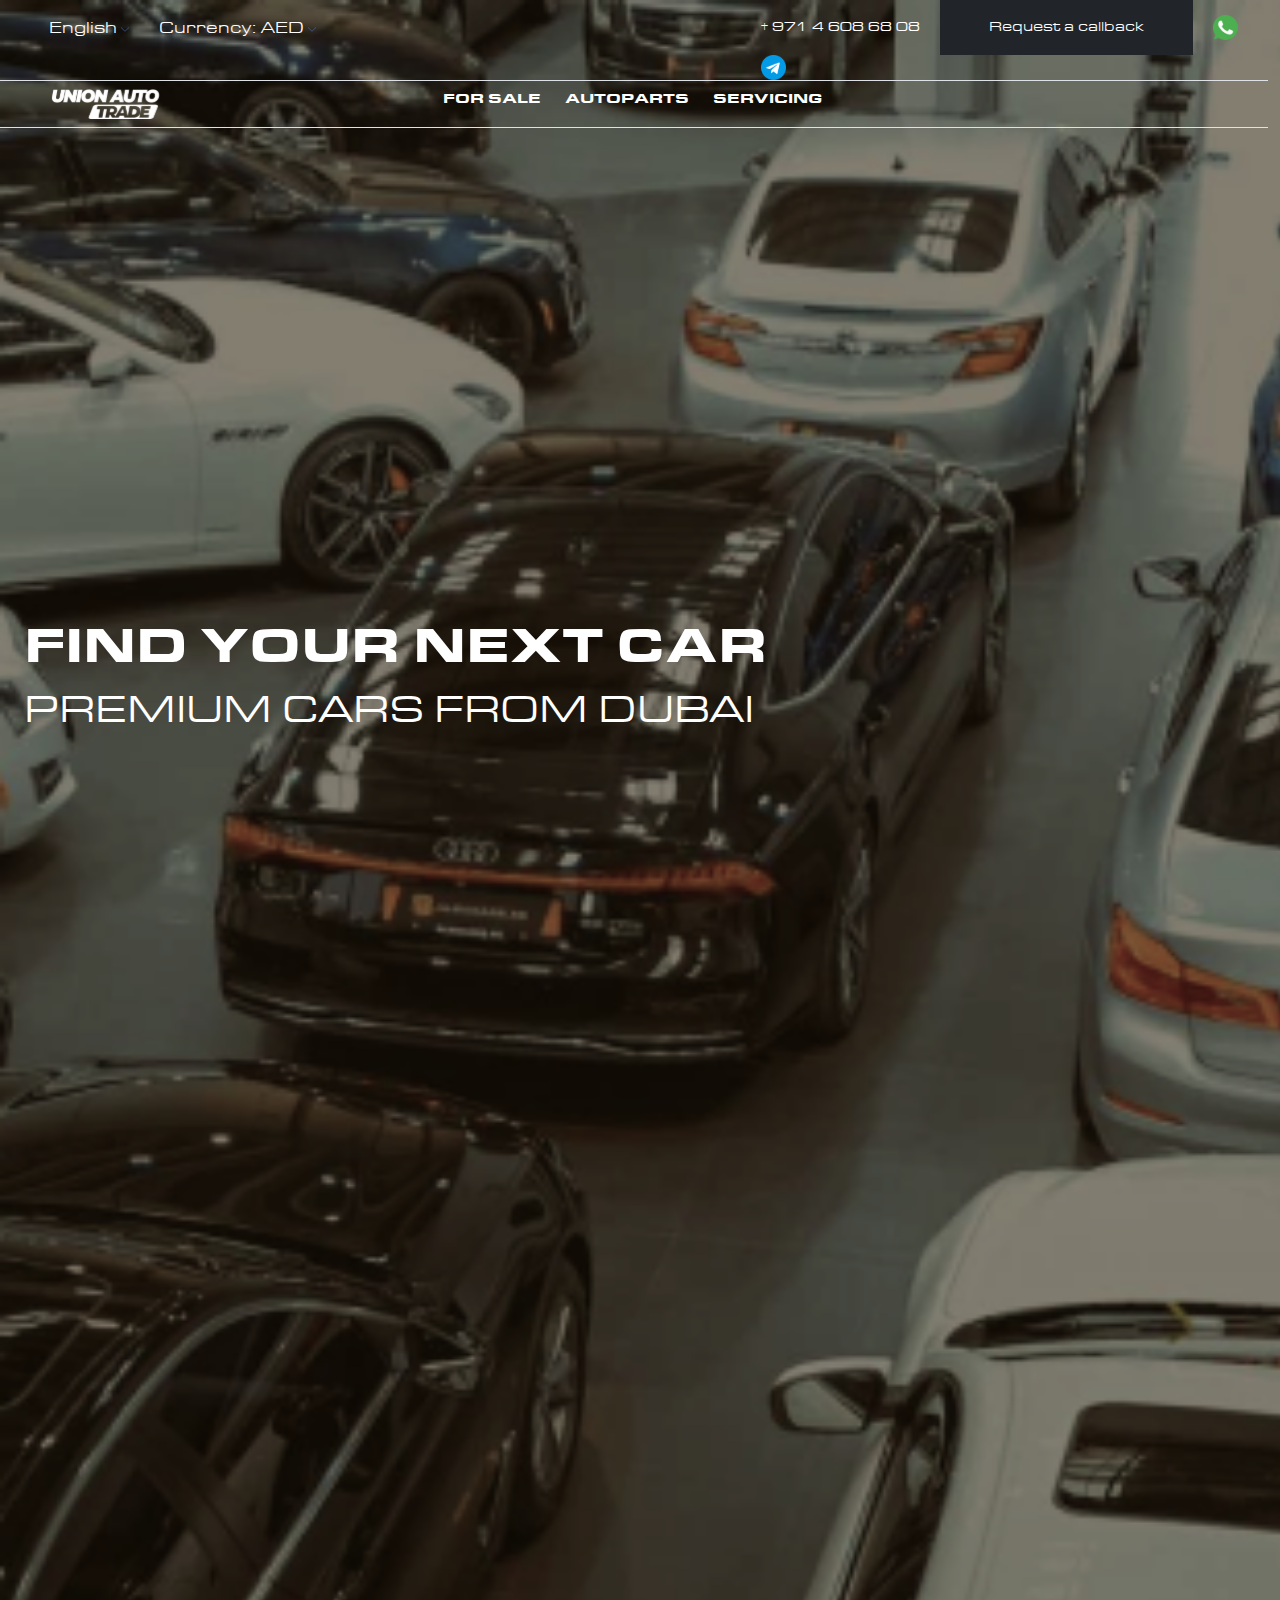
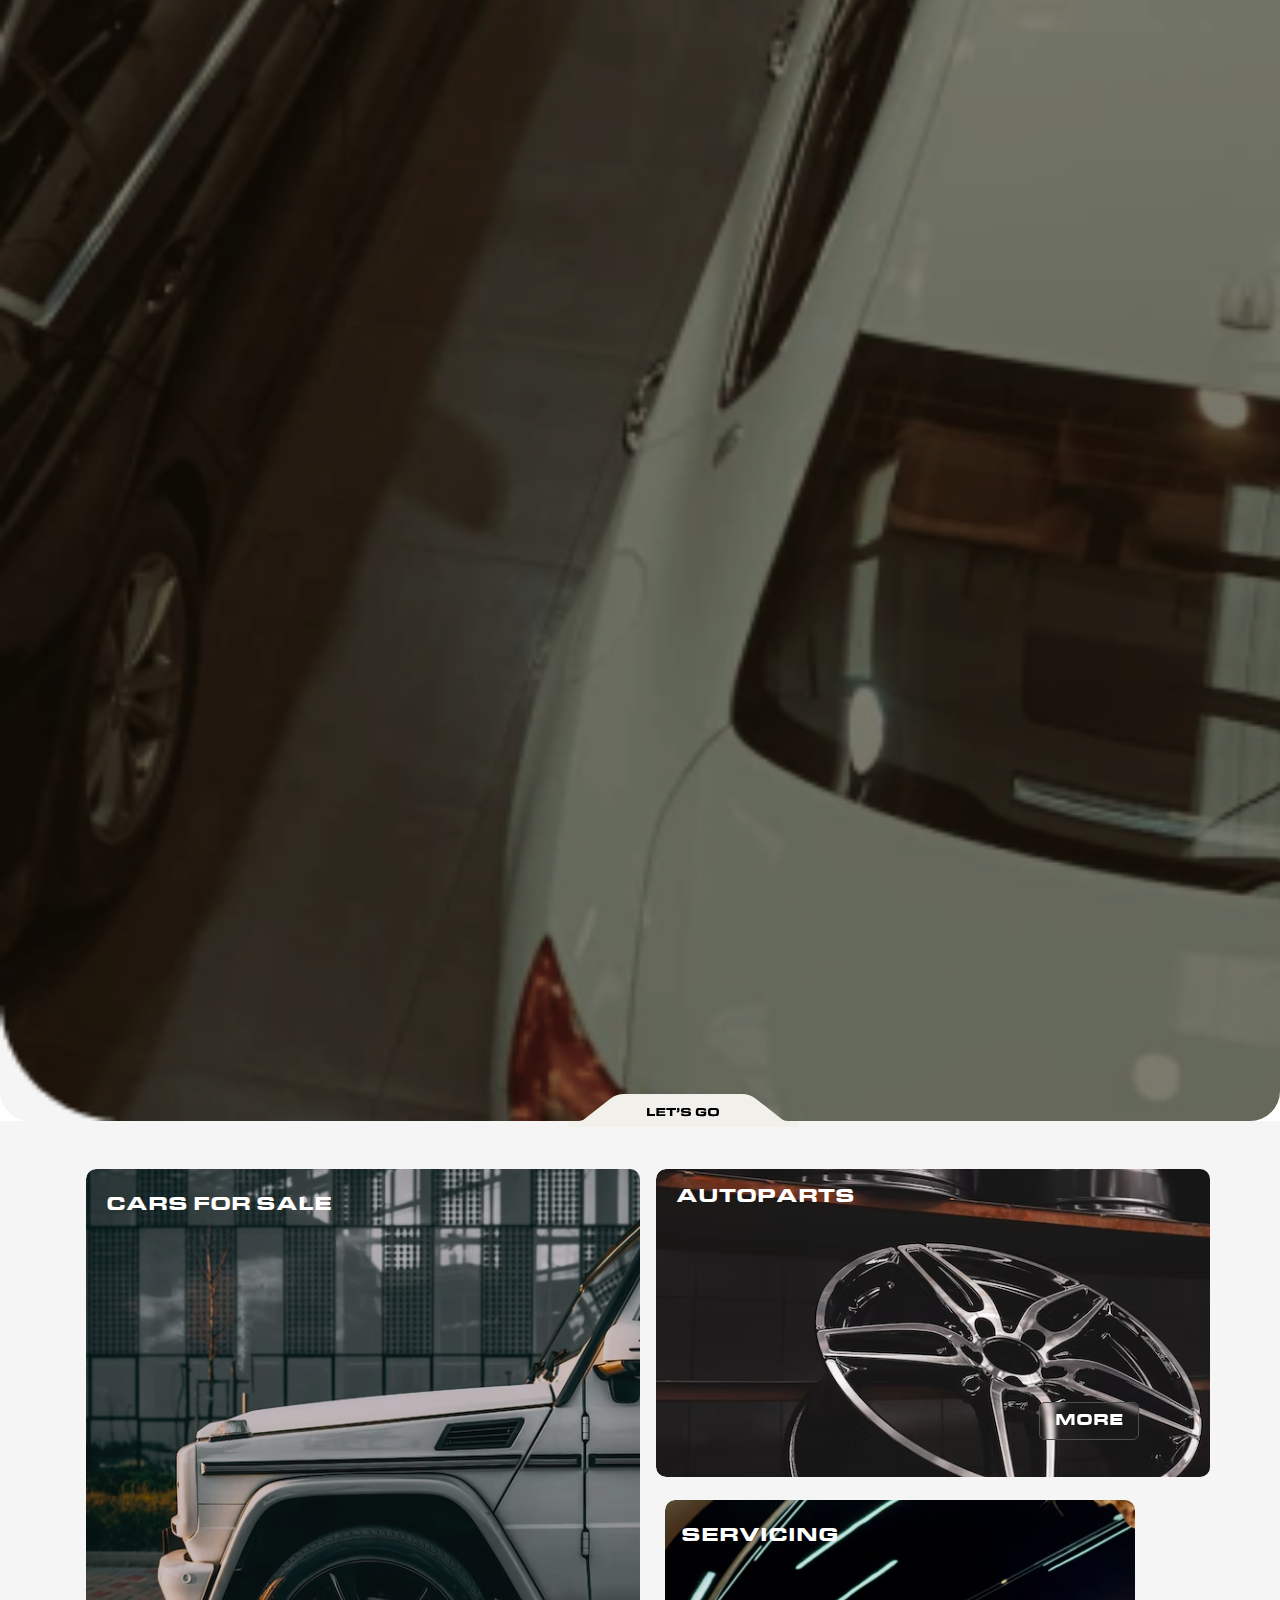
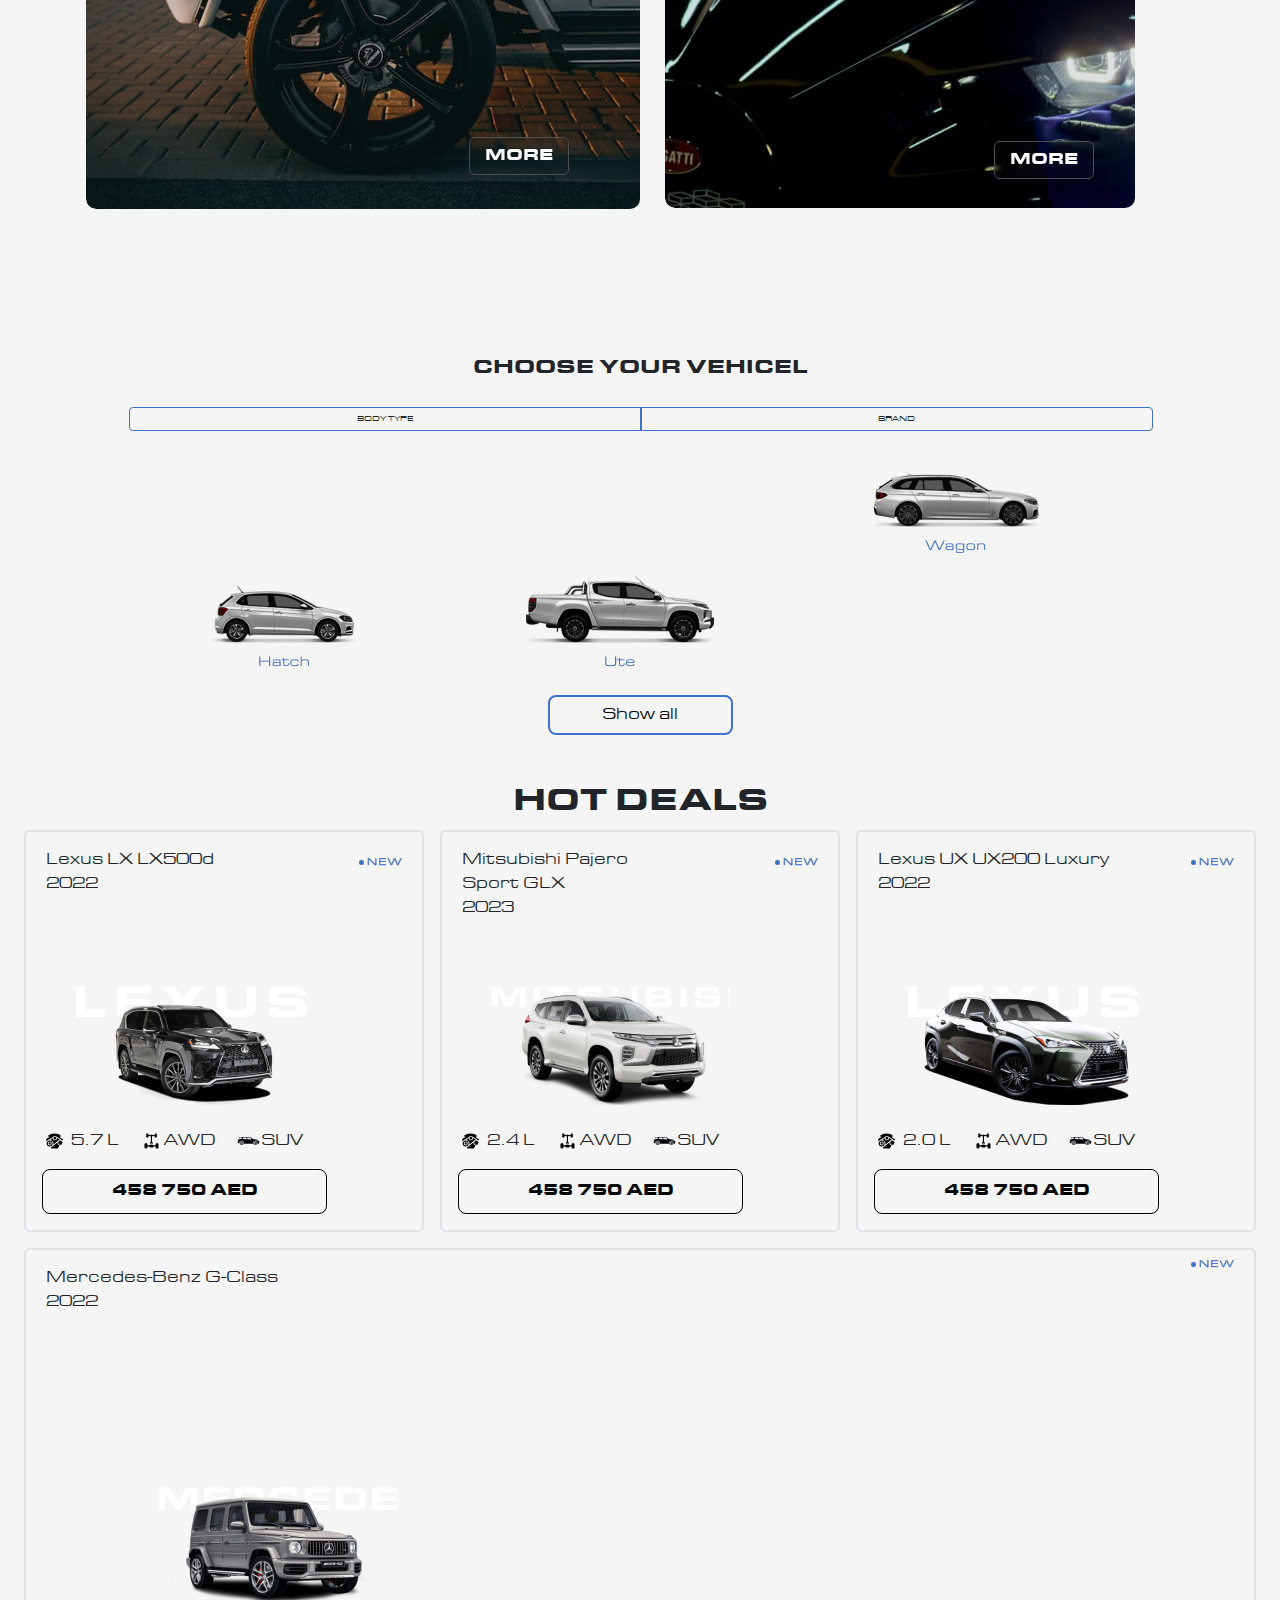
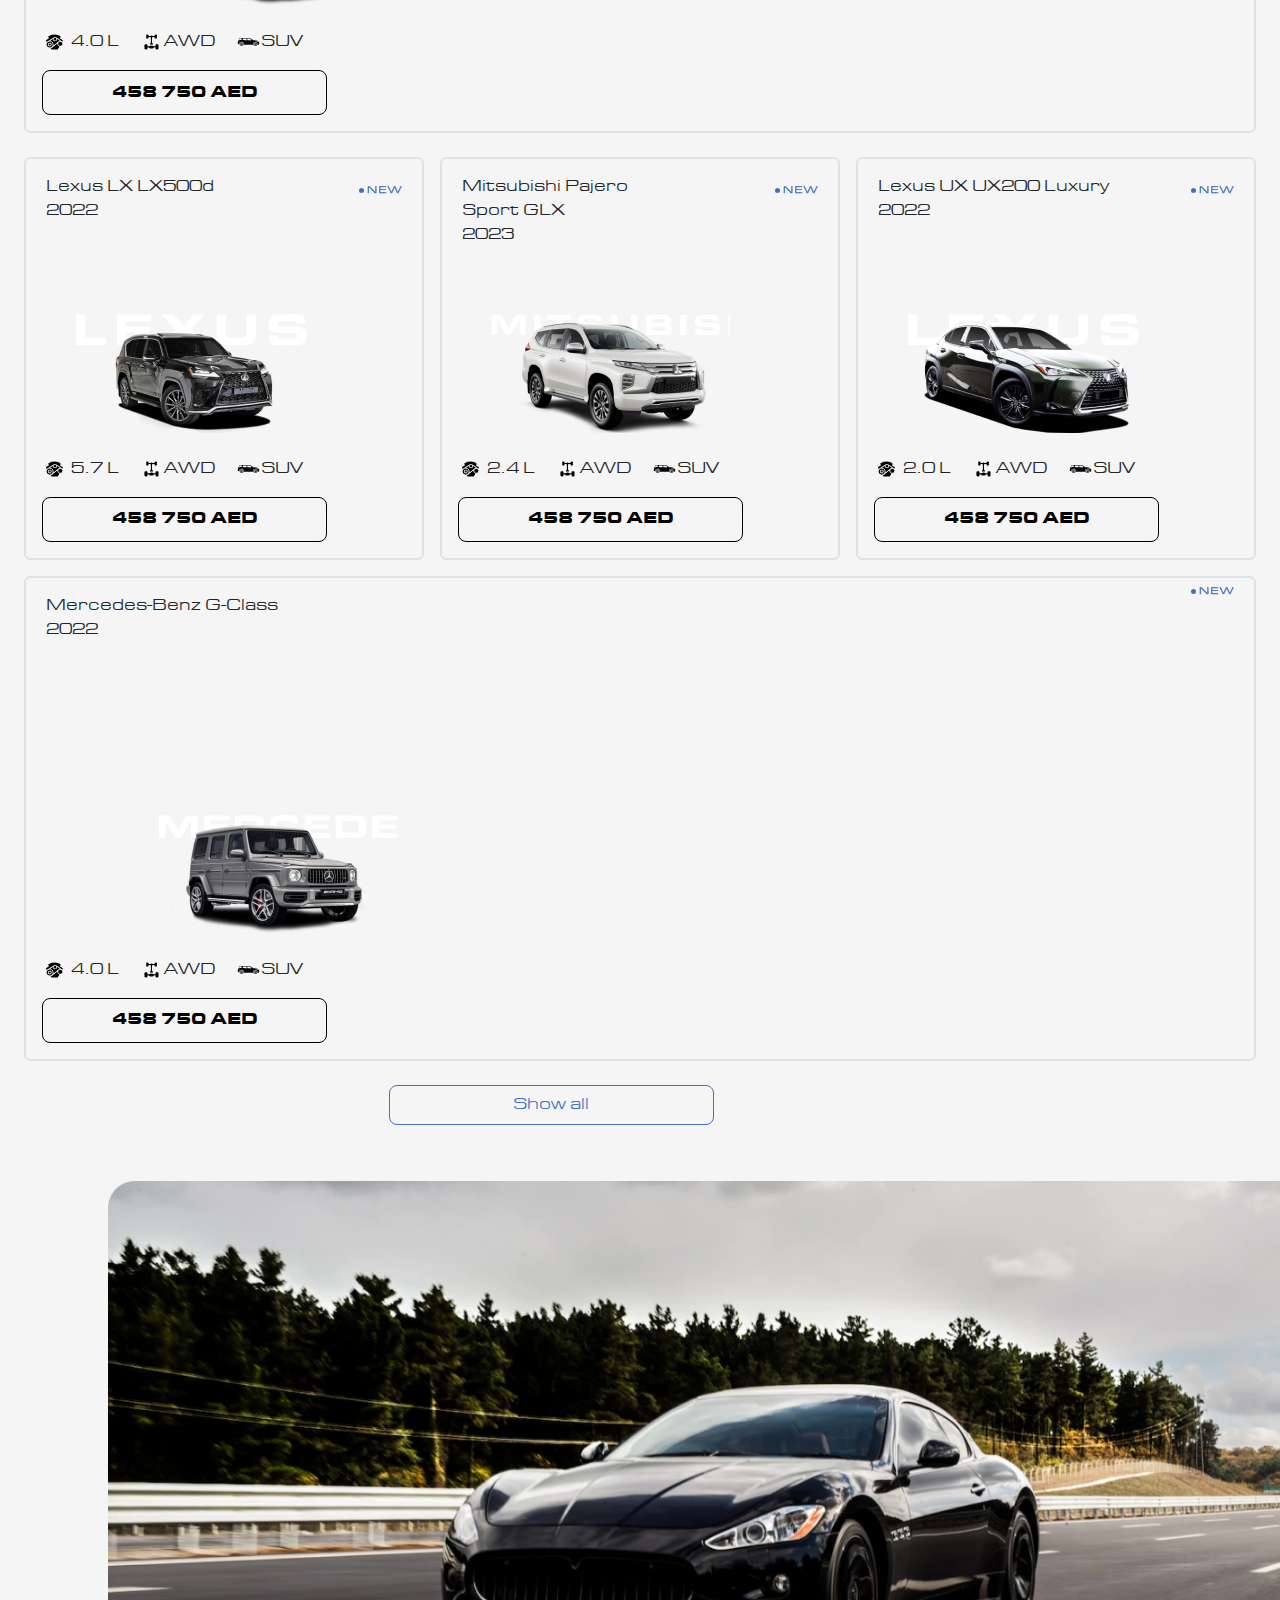
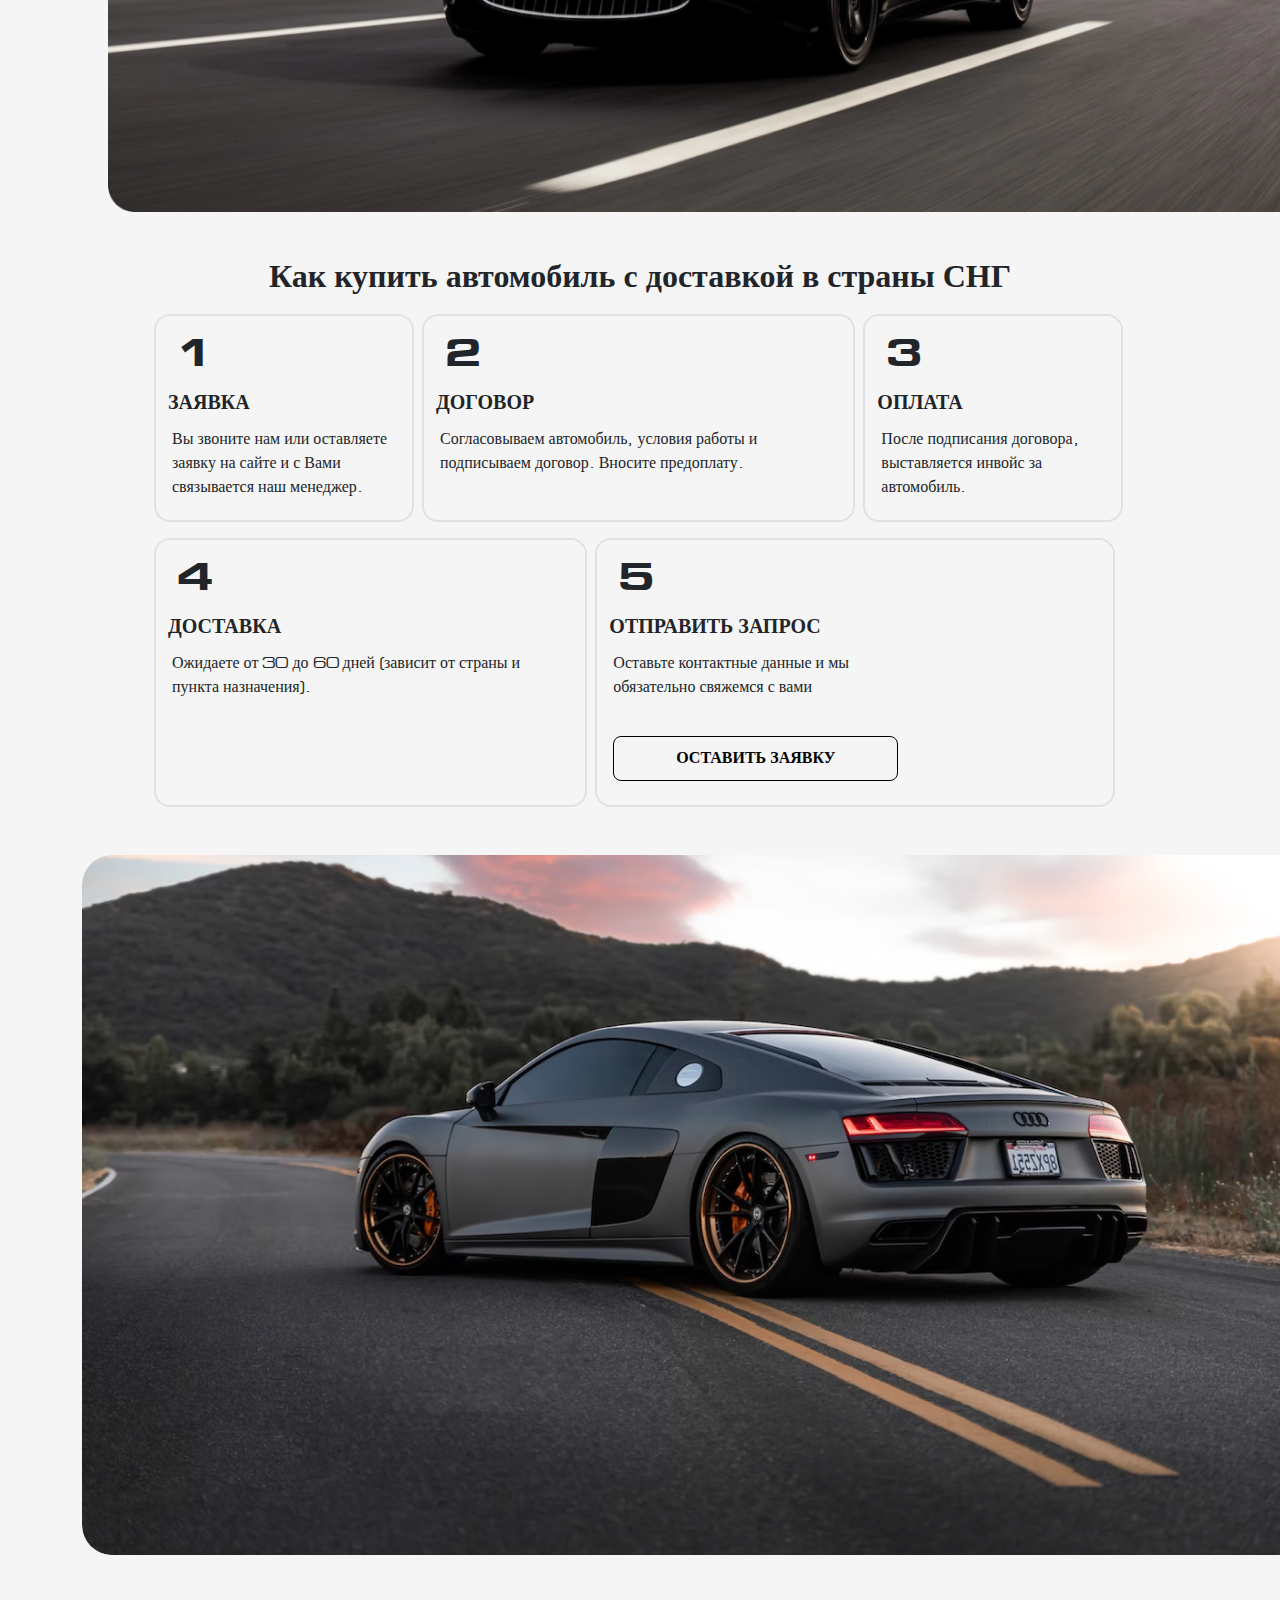
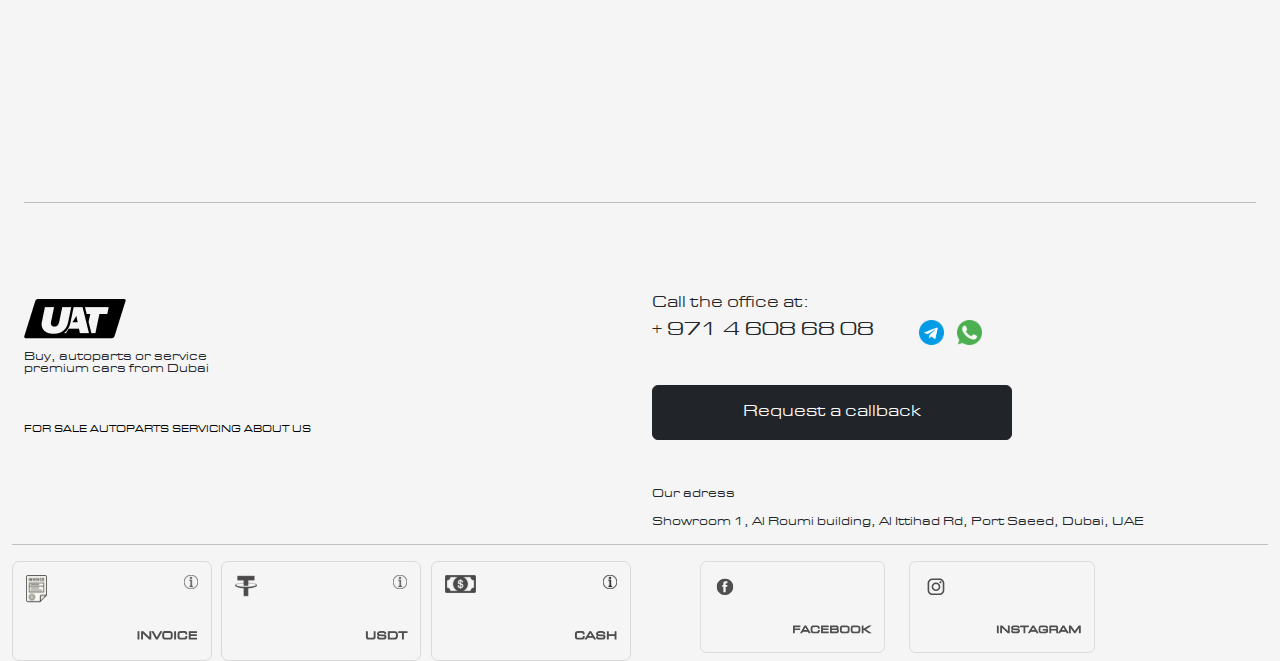
==== index.html @ fc4aaac1 "first commit" ====
<!DOCTYPE html>
<html lang="en">
  <head>
    <meta charset="UTF-8" />
    <meta http-equiv="X-UA-Compatible" content="IE=edge" />
    <meta name="viewport" content="width=device-width, initial-scale=1.0" />
    <title>Document</title>
    <link rel="stylesheet" href="./css/stylesheet.css" />
    <link rel="stylesheet" href="css/bootstrap.min.css" />
    <link rel="stylesheet" href="css/styles.css" />
  </head>

  <body>
    <!-- Начало первой страницы -->
    <section class="  container-fluid back-color-fon hero  p-0">
      <div>
        <div class="navbar text-size border-bottom pb-0 pt-0 first-navbar text-white    ">
          <div class="row ">
            <div class="col">
              <button class="btn text-white pt-3 ms-4 ps-4">English <img src="./img/Line-dropdown.svg" alt="" class="img-fluid"></button>
              <button class="btn text-white pt-3">Currency: AED <img src="./img/Line-dropdown.svg" alt="" class="img-fluid"></button>
            </div>
           <div class="col-lg-7 col-xl-5">
            <span class="me-3">+ 971 4 608 68 08</span>
            <button class=" btn btn-dark rounded-0 p-2 me-3 text-size p-3 px-5 ">Request a callback</button>
            <img src="./img/whatsapp icons.svg" alt="" class="img-fluid me-3">
            <img src="./img/telegram icons.svg" alt="" class="img-fluid me-5">
           </div>
            
          </div>
          
         </div>
         <div class="navbar text-size row border-bottom pb-0 text-white second-navbar ">
           <div class="row border-top border-bottom py-2 ">
            <div class="col-lg-4 ps-5">
              <img src="./img/logo.svg" alt="" class="img-fluid">
             </div>
             <div class="col-lg-8 d-flex fw-bold gap-4 ps-4 ">
              <article >FOR SALE </article>
              <article >AUTOPARTS </article>
              <article >SERVICING </article>
             </div>
           </div>
           </div>
        <nav class="navbar  d-lg-none   border-bottom py-0">
          <div>
            <button class="btn border-end rounded-0 p-4" type="button">
              <img src="./img/Menu.svg" alt="" class="img-fluid"  />
            </button>
          </div>
          <div class="d-flex justify-content-center align-items-center">
            <img src="./img/logo.svg" alt="" class="img-fluid" style="height: 50px" />
          </div>
          <div>
            <button class="btn border-start rounded-0 p-4" type="button">
              <img src="./img/call.svg" alt="" class="img-fluid" style="height: 30px" />
            </button>
          </div>
        </nav>
        <div class="text-white position-absolute top-50 heaad ms-4 the-center-text mt-md-5 pt-md-5 ">
          <h1 class="fw-bolder mt-md-5 pt-md-5  FIND">FIND YOUR NEXT CAR</h1>
          <p class=" premium">PREMIUM CARS FROM DUBAI</p>
        </div>
        <div class="d-flex justify-content-center btn-let-go end-first-page ">
          <button class="btn btn-GO border-0 fw-bold mb-0"><img src="./img/Button-let-go.svg" alt=""></button>
        </div>
      </div>
    </section>
<!-- Часть по картинкам CARS FOR SALE AUTOPART AND SERVICING -->
    <section class=" container-fluid pt-5 
    back-color-fon">
     <div class="container">
      <div class="row  gap-3 ms-1">
        <div class="col-sm col-md col-lg  sale text-white">
          <h1 class="fw-bolder ms-2 cars-parts mt-4">CARS FOR SALE</h1>
          <div class=" btn-more-sale  ">
            <button class="btn  text-white fw-bolder  more">MORE</button>
          </div>
          <div class="col-sm col-md-6 col-lg d-none d-sm-block d-md-none d-lg-block  servicing text-white">
            <h1 class="fw-bolder ms-2 cars-parts mt-3 pt-4 ps-2">SERVICING</h1>
            <div class=" btn-more">
              <button class="btn  text-white fw-bolder  more">MORE</button>
            </div>
          </div>
        </div>
        <div class="col-sm col-md col-lg  parts text-white">
          <h1 class="fw-bolder ms-2 cars-parts mt-3">AUTOPARTS</h1>
          <div class=" btn-more">
            <button class="btn  text-white fw-bolder more">MORE</button>
          </div>
        </div>
        <div class="col-sm col-md-6  d-lg-none d-xl-block d-xl-none d-xxl-block d-xxl-none  servicing text-white">
          <h1 class="fw-bolder ms-2 cars-parts mt-3">SERVICING</h1>
          <div class=" btn-more">
            <button class="btn  text-white fw-bolder more">MORE</button>
          </div>
        </div>
        </div>
     </div>
      
    </section>
    <!-- Кузова машин и их логотипы так же кнопка по переключение между логотипами и кузовом, так же кнопка Show all переносящее на последнюю страницу -->
    <section class=" container-fluid back-color-fon pt-lg-5 ">
      <div class="container">
        <p class="text-center fw-bold fs-5 pt-5 pt-sm-5 mt-lg-5 ">CHOOSE YOUR VEHICEL</p>
        <div class="row  text-center mt-4 ">
          <div class="col-6 p-0 "><button data-tab="car-body" id="car-1"  class="btn   btn-switch-1" >BODY TYPE</button></div>
          <div class="col-6 p-0"><button data-tab="car-brand"  id="car-2" class="btn    btn-switch-2" >BRAND</button></div>
        </div>
        <div data-tab-content id="car-body" class="mark-logo" >
          <div class="row mt-4 ms-lg-5 ps-lg-5 px-4">
            <div class="col-4"><img src="./img/SUV.png" alt="" class="img-fluid"> </div>
            <div class="col-4"><img src="./img/Sedan.png" alt="" class="img-fluid"></div>
            <div class="col-4"><img src="./img/Wagon.png" alt="" class="img-fluid"></div>
          </div>
          <div class="row mt-3 ms-lg-5 ps-lg-5  px-4">
            <div class="col-4"><img src="./img/Hatch.png" alt="" class="img-fluid"></div>
            <div class="col-4"><img src="./img/lite.png" alt="" class="img-fluid"></div>
            <div class="col-4 "><img src="./img/Convertible.png" alt="" class="img-fluid"></div>
          </div>
        </div>
        <div data-tab-content id="car-brand" class="hidden me-5 mark-logo">
          <div class="row mt-4 logo-auto  px-4">
            <div class="col-1 pt-1 mercedes-brand "><img src="./img/Mercedes.png" alt="" class="img-fluid "> </div>
            <div class="col-1  "><img src="./img/Lexus.png" alt="" class="img-fluid"></div>
            <div class="col-1  "><img src="./img/Toyota.png" alt="" class="img-fluid"></div>
            <div class="col-1  "><img src="./img/Ford.png" alt="" class="img-fluid"></div>
            <div class="col-1  "><img src="./img/Mitsubishi.png" alt="" class="img-fluid"></div>
            <div class="col-1  "><img src="./img/Subaru.png" alt="" class="img-fluid"></div>
            <div class="col-1  "><img src="./img/Audi.png" alt="" class="img-fluid"></div>
          </div>
          </div>
          <div class="d-flex justify-content-center align-items-center mt-4">
        <button class="btn btn-all"><a href="Show-All.html" class="links">Show all</a></button>
      </div>
      </div>
    </section>
    <!-- Раздел карт продаж машин и ссылки к их страницам -->
    <section class="container-fluid back-color-fon">
      <div>
        <h1 class="text-center fw-bolder fs-2 pt-5">HOT DEALS</h1>
        <div class="row px-4 gap-3">
          <div class="col-sm col-md col-lg  border border-2 rounded Fon-hover">
            <p class="pt-3 ps-2">Lexus LX LX500d <br> 2022</p> <div class="state-1 mt-4 pt-3"><img src="./img/State.svg" alt="" class="img-fluid pe-2  "></div>
          <img src="./img/Lexus LX LX500d.png" alt="" class="img-fluid car-sell-Lexus p-2 ">
          <div class=" pt-3 fw-medium"><img src="./img/Engine.svg" alt="" class="img-fluid ps-1"> 5.7 L
          <img src="./img/chassis.svg" alt="" class="img-fluid ps-3">AWD
        <img src="./img/typeOfBody.svg" alt="" class="img-fluid ps-3">SUV</div>
        <button class="btn price fw-bold mt-3 ms-1 mb-3"><a href="lexusLX500d.html" class="links">458 750 AED</a></button>
          </div>
        <div class="col-sm col-md col-lg border border-2 rounded Fon-hover ">
          <p class="pt-3 ps-2   ">Mitsubishi Pajero <br> Sport GLX <br> 2023</p> <div class="state-1"><img src="./img/State.svg" alt="" class="img-fluid pe-2  "></div>
        <img src="./img/Mitsubishi.Pajero.png" alt="" class="img-fluid car-sell-Pajero p-2 ">
        <div class=" pt-3 fw-medium"><img src="./img/Engine.svg" alt="" class="img-fluid ps-1"> 2.4 L
        <img src="./img/chassis.svg" alt="" class="img-fluid ps-3">AWD
      <img src="./img/typeOfBody.svg" alt="" class="img-fluid ps-3">SUV</div>
      <button class="btn price fw-bold mt-3 ms-1 mb-3"><a href="M-Pajero.html" class="links">458 750 AED</a></button>
        </div>
        <div class="col-sm col-md col-lg border border-2 rounded Fon-hover">
          <p class="pt-3 ps-2">Lexus UX UX200 Luxury <br> 2022</p> <div class="state-1 mt-4 pt-3"><img src="./img/State.svg" alt="" class="img-fluid pe-2  "></div>
        <img src="./img/Lexus UX UX200.png" alt="" class="img-fluid car-sell-Lexus p-2 ">
        <div class=" pt-3 fw-medium"><img src="./img/Engine.svg" alt="" class="img-fluid ps-1"> 2.0 L
        <img src="./img/chassis.svg" alt="" class="img-fluid ps-3">AWD
      <img src="./img/typeOfBody.svg" alt="" class="img-fluid ps-3">SUV</div>
      <button class="btn price fw-bold mt-3 ms-1 mb-3"><a href="Lexus ux200.html" class="links">458 750 AED</a></button>
        </div>
        <div class="col-sm col-md col-lg border border-2 rounded Fon-hover">
          <p class="pt-3 ps-2">Mercedes-Benz G-Class<br> 2022</p> <div class="state-1 mt-4 pt-3"><img src="./img/State.svg" alt="" class="img-fluid pe-2  "></div>
        <img src="./img/Mercedes-Benz G-Class.png" alt="" class="img-fluid car-sell-MB-G p-2 ">
        <div class=" pt-3 fw-medium"><img src="./img/Engine.svg" alt="" class="img-fluid ps-1"> 4.0 L
        <img src="./img/chassis.svg" alt="" class="img-fluid ps-3">AWD
      <img src="./img/typeOfBody.svg" alt="" class="img-fluid ps-3">SUV</div>
      <button class="btn price fw-bold mt-3 ms-1 mb-3"><a href="Mercedes-G.html" class="links">458 750 AED</a></button>
        </div>
        </div>
        <div class="row px-4 mt-4 car-sells-card  gap-3">
          <div class="col-sm col-md col-lg  border border-2 rounded Fon-hover">
            <p class="pt-3 ps-2">Lexus LX LX500d <br> 2022</p> <div class="state-1 mt-4 pt-3"><img src="./img/State.svg" alt="" class="img-fluid pe-2  "></div>
          <img src="./img/Lexus LX LX500d.png" alt="" class="img-fluid car-sell-Lexus p-2 ">
          <div class=" pt-3 fw-medium"><img src="./img/Engine.svg" alt="" class="img-fluid ps-1"> 5.7 L
          <img src="./img/chassis.svg" alt="" class="img-fluid ps-3">AWD
        <img src="./img/typeOfBody.svg" alt="" class="img-fluid ps-3">SUV</div>
        <button class="btn price fw-bold mt-3 ms-1 mb-3"><a href="lexusLX500d.html" class="links">458 750 AED</a></button>
          </div>
        <div class="col-sm col-md col-lg border border-2 rounded Fon-hover ">
          <p class="pt-3 ps-2   ">Mitsubishi Pajero <br> Sport GLX <br> 2023</p> <div class="state-1"><img src="./img/State.svg" alt="" class="img-fluid pe-2  "></div>
        <img src="./img/Mitsubishi.Pajero.png" alt="" class="img-fluid car-sell-Pajero p-2 ">
        <div class=" pt-3 fw-medium"><img src="./img/Engine.svg" alt="" class="img-fluid ps-1"> 2.4 L
        <img src="./img/chassis.svg" alt="" class="img-fluid ps-3">AWD
      <img src="./img/typeOfBody.svg" alt="" class="img-fluid ps-3">SUV</div>
      <button class="btn price fw-bold mt-3 ms-1 mb-3"><a href="M-Pajero.html" class="links">458 750 AED</a></button>
        </div>
        <div class="col-sm col-md col-lg border border-2 rounded Fon-hover">
          <p class="pt-3 ps-2">Lexus UX UX200 Luxury <br> 2022</p> <div class="state-1 mt-4 pt-3"><img src="./img/State.svg" alt="" class="img-fluid pe-2  "></div>
        <img src="./img/Lexus UX UX200.png" alt="" class="img-fluid car-sell-Lexus p-2 ">
        <div class=" pt-3 fw-medium"><img src="./img/Engine.svg" alt="" class="img-fluid ps-1"> 2.0 L
        <img src="./img/chassis.svg" alt="" class="img-fluid ps-3">AWD
      <img src="./img/typeOfBody.svg" alt="" class="img-fluid ps-3">SUV</div>
      <button class="btn price fw-bold mt-3 ms-1 mb-3"><a href="Lexus ux200.html" class="links">458 750 AED</a></button>
        </div>
        <div class="col-sm col-md col-lg border border-2 rounded Fon-hover">
          <p class="pt-3 ps-2">Mercedes-Benz G-Class<br> 2022</p> <div class="state-1 mt-4 pt-3"><img src="./img/State.svg" alt="" class="img-fluid pe-2  "></div>
        <img src="./img/Mercedes-Benz G-Class.png" alt="" class="img-fluid car-sell-MB-G p-2 ">
        <div class=" pt-3 fw-medium"><img src="./img/Engine.svg" alt="" class="img-fluid ps-1"> 4.0 L
        <img src="./img/chassis.svg" alt="" class="img-fluid ps-3">AWD
      <img src="./img/typeOfBody.svg" alt="" class="img-fluid ps-3">SUV</div>
      <button class="btn price fw-bold mt-3 ms-1 mb-3"><a href="Mercedes-G.html" class="links">458 750 AED</a></button>
        </div>
        </div>
        <div class="row px-4 gap-3 mt-3  d-xl-none  d-xxl-none invis" id="carscontant">
          <div class="col-sm col-md  border border-2 rounded Fon-hover">
            <p class="pt-3 ps-2">Lexus LX LX500d <br> 2022</p> <div class="state-1 mt-4 pt-3"><img src="./img/State.svg" alt="" class="img-fluid pe-2  "></div>
          <img src="./img/Lexus LX LX500d.png" alt="" class="img-fluid car-sell-Lexus p-2 ">
          <div class=" pt-3 fw-medium"><img src="./img/Engine.svg" alt="" class="img-fluid ps-1"> 5.7 L
          <img src="./img/chassis.svg" alt="" class="img-fluid ps-3">AWD
        <img src="./img/typeOfBody.svg" alt="" class="img-fluid ps-3">SUV</div>
        <button class="btn price fw-bold mt-3 ms-1 mb-3"><a href="lexusLX500d.html" class="links">458 750 AED</a></button>
          </div>
        <div class="col-sm col-md  border border-2 rounded Fon-hover ">
          <p class="pt-3 ps-2   ">Mitsubishi Pajero <br> Sport GLX <br> 2023</p> <div class="state-1"><img src="./img/State.svg" alt="" class="img-fluid pe-2  "></div>
        <img src="./img/Mitsubishi.Pajero.png" alt="" class="img-fluid car-sell-Pajero p-2 ">
        <div class=" pt-3 fw-medium"><img src="./img/Engine.svg" alt="" class="img-fluid ps-1"> 2.4 L
        <img src="./img/chassis.svg" alt="" class="img-fluid ps-3">AWD
      <img src="./img/typeOfBody.svg" alt="" class="img-fluid ps-3">SUV</div>
      <button class="btn price fw-bold mt-3 ms-1 mb-3"><a href="M-Pajero.html" class="links">458 750 AED</a></button>
        </div>
        <div class="col-sm col-md  border border-2 rounded Fon-hover">
          <p class="pt-3 ps-2">Lexus UX UX200 Luxury <br> 2022</p> <div class="state-1 mt-4 pt-3"><img src="./img/State.svg" alt="" class="img-fluid pe-2  "></div>
        <img src="./img/Lexus UX UX200.png" alt="" class="img-fluid car-sell-Lexus p-2 ">
        <div class=" pt-3 fw-medium"><img src="./img/Engine.svg" alt="" class="img-fluid ps-1"> 2.0 L
        <img src="./img/chassis.svg" alt="" class="img-fluid ps-3">AWD
      <img src="./img/typeOfBody.svg" alt="" class="img-fluid ps-3">SUV</div>
      <button class="btn price fw-bold mt-3 ms-1 mb-3"><a href="Lexus ux200.html" class="links">458 750 AED</a></button>
        </div>
        <div class="col-sm col-md  border border-2 rounded Fon-hover">
          <p class="pt-3 ps-2">Mercedes-Benz G-Class<br> 2022</p> <div class="state-1 mt-4 pt-3"><img src="./img/State.svg" alt="" class="img-fluid pe-2  "></div>
        <img src="./img/Mercedes-Benz G-Class.png" alt="" class="img-fluid car-sell-MB-G p-2 ">
        <div class=" pt-3 fw-medium"><img src="./img/Engine.svg" alt="" class="img-fluid ps-1"> 4.0 L
        <img src="./img/chassis.svg" alt="" class="img-fluid ps-3">AWD
      <img src="./img/typeOfBody.svg" alt="" class="img-fluid ps-3">SUV</div>
      <button class="btn price fw-bold mt-3 ms-1 mb-3"><a href="Mercedes-G.html" class="links">458 750 AED</a></button>
        </div>
         </div>
        <button class="btn btn-all-1 mt-4 "  id="butn">Show all</button>
        <div class="mt-5 pt-2">
          <img src="./img/Maserati.png" alt="" class="img-fluid px-2 d-md-none d-sm-none 	d-md-none d-lg-block d-xl-none d-xxl-block d-lg-none d-xl-block d-xxl-none">
          <img src="./img/maserati-lg.png" alt="" class="img-fluid d-none d-sm-block ms-lg-2 ms-xl-5 ps-xl-5 ">
        </div>
      </div>
    </section>
    <!-- Часть по разделам по состовлению заявки, доставки и покупки машины -->
    <section class="container-fluid back-color-fon">
      <div class="container" >
        <h1 class="text-center fw-bolder fs-2 pt-5">Как купить автомобиль с доставкой в страны СНГ</h1>
        <div class="row gap-2 px-3 ms-lg-5 ps-lg-4">
          <div class="col-sm col-md col-lg-3 border border-2 rounded-4 mt-2">
            <h1 class="fw-bold pt-3 ps-2">1</h1>
            <h5 class="fw-bold pt-1">ЗАЯВКА</h5>
            <p class="p-1 ">Вы звоните нам или оставляете заявку на сайте и с Вами связывается наш менеджер.</p>
          </div>
          <div class="col-sm col-md col-lg-5  border border-2 rounded-4 mt-2">
            <h1 class="fw-bold pt-3 ps-2">2</h1>
            <h5 class="fw-bold pt-1">ДОГОВОР</h5>
            <p class="p-1 ">Согласовываем автомобиль, условия работы и подписываем договор. Вносите предоплату.</p>
          </div>
          <div class="col-sm col-md col-lg-3  border border-2 rounded-4 mt-2">
            <h1 class="fw-bold pt-3 ps-2">3</h1>
            <h5 class="fw-bold pt-1">ОПЛАТА</h5>
            <p class="p-1 ">После подписания договора, выставляется инвойс за автомобиль.</p>
          </div>
          <div class="col-sm col-md col-lg-5  border border-2 rounded-4 mt-2">
            <h1 class="fw-bold pt-3 ps-2">4</h1>
            <h5 class="fw-bold pt-1">ДОСТАВКА</h5>
            <p class="p-1 ">Ожидаете от 30 до 60 дней (зависит от страны и пункта назначения).</p>
          </div>
          <div class="col-sm col-md col-lg-6  border border-2 rounded-4 mt-2">
            <h1 class="fw-bold pt-3 ps-2">5</h1>
            <h5 class="fw-bold pt-1">ОТПРАВИТЬ ЗАПРОС</h5>
            <p class="p-1 ">Оставьте контактные данные и мы <br> обязательно свяжемся с вами</p>
            <button class="btn btn-aplication fw-bold mt-3 ms-1 mb-3 mb-4">ОСТАВИТЬ ЗАЯВКУ</button>
          </div>
        </div>
      </div>
    </section>
    <!-- Раздел по информации автосалона какие условия и какое обслуживание -->
    <section class=" container-fluid back-color-fon pt-5 ">
    <div class="container">
      <div class="audi-back-fon ">
        <div class="accordion  d-xl-none  d-xxl-none  ps-3 accordion-position  " id="accordionPanelsStayOpenExample">
          <div class="accordion-item rounded-bottom-2  ">
            <h2 class="accordion-header btn-accordion">
              <button class="accordion-button " type="button" data-bs-toggle="collapse" data-bs-target="#panelsStayOpen-collapseOne" aria-expanded="true" aria-controls="panelsStayOpen-collapseOne">
              <article class="pe-4 fs-5">ПОКУПКА АВТОМОБИЛЯ</article>
              </button>
            </h2>
            <div id="panelsStayOpen-collapseOne" class="accordion-collapse collapse show">
              <div class="accordion-body">
                <p>В нашем автосалоне можно приобрести новые машины.</p>
                <p >Также можно воспользоваться услугой подбора автомобиля с пробегом и заказа авто с аукционов США.</p>
              </div>
            </div>
          </div>
          <div>
            <div class="accordion-item mt-4 ">
              <h2 class="accordion-header">
                <button class="accordion-button collapsed" type="button" data-bs-toggle="collapse" data-bs-target="#panelsStayOpen-collapseTwo" aria-expanded="false" aria-controls="panelsStayOpen-collapseTwo">
                  <article class="pe-4 fs-5">ИНДИВИДУАЛЬНЫЙ ПОДХОД</article>
                </button>
              </h2>
              <div id="panelsStayOpen-collapseTwo" class="accordion-collapse collapse">
                <div class="accordion-body">
                 <p>В спектр наших услуг дополнительно входит продажа и индивидуальный подбор мототехники, квадроциклов, коммерческого транспорта специальной техники.</p>
                </div>
              </div>
            </div>
          </div>
          <div>
            <div class="accordion-item mt-4 ">
              <h2 class="accordion-header">
                <button class="accordion-button collapsed" type="button" data-bs-toggle="collapse" data-bs-target="#panelsStayOpen-collapseThree" aria-expanded="false" aria-controls="panelsStayOpen-collapseThree">
                  <article class="pe-4 fs-5">ОПЫТ И НАДЕЖНОСТЬ</article>
                </button>
              </h2>
              <div id="panelsStayOpen-collapseThree" class="accordion-collapse collapse">
                <div class="accordion-body">
                 <p>Более 9 лет безупречной успешной работы, за это время мы обслужили огромное количество корпоративных и частных клиентов.</p>
                </div>
              </div>
            </div>
          </div>
          <div>
            <div class="accordion-item mt-4  ">
              <h2 class="accordion-header">
                <button class="accordion-button  collapsed" type="button" data-bs-toggle="collapse" data-bs-target="#panelsStayOpen-collapseFour" aria-expanded="false" aria-controls="panelsStayOpen-collapseFour">
                  <article class="pe-4 fs-5">СОТРУДНИЧЕСТВО С НАМИ</article>
                </button>
              </h2>
              <div id="panelsStayOpen-collapseFour" class="accordion-collapse collapse">
                <div class="accordion-body">
                 <p>Гарантия надежного партнерства, доступных цен и индивидуального подхода к каждому клиенту.</p>
                </div>
              </div>
            </div>
          </div>
        </div>
      <div class=" service-cards  px-3  ">
        <div class="   mt-2  size-card-service ">
          <p class=" fs-5 ps-3  pt-4  ">ПОКУПКА <br> АВТОМОБИЛЯ</p>
          <p class="ps-3 mt-5 pt-4 mb-2">В нашем автосалоне можно приобрести новые машины.</p>
          <p class="ps-3">Также можно воспользоваться услугой подбора автомобиля с пробегом и заказа авто с аукционов США.</p>
        </div>
        <div class="  mt-2  size-card-service ">
          <p class=" fs-5  ps-3  pt-4">ИНДИВИДУАЛЬНЫЙ <br> ПОДХОД</p>
          <p class="ps-3 mt-5 pt-4">В спектр наших услуг дополнительно входит продажа и индивидуальный подбор мототехники, квадроциклов, коммерческого транспорта специальной техники.</p>
        </div>
        <div class=" k  mt-2  size-card-service ">
          <P class=" fs-5  ps-3  pt-4">ОПЫТ И <br> НАДЕЖНОСТЬ</P>
          <p class="ps-3 mt-5 pt-5">Более 9 лет безупречной успешной работы, за это время мы обслужили огромное количество корпоративных и частных клиентов.</p>
        </div>
        <div class="   mt-2 size-card-service ">
          <p class="fs-5 ps-3 pb-4 pt-4">СОТРУДНИЧЕСТВО <br> С НАМИ</p>
          <p class="ps-3 mt-5 pt-5">Гарантия надежного партнерства, доступных цен и индивидуального подхода к каждому клиенту.</p>
        </div>
      </div>
    
       </div>
    </div>
      </section>
    <!-- Конец контактные данные автосалона и способы как можно с ними связаться -->
    <footer class=" container-fluid back-color-fon ">
      <div class="container-fluid">
      <div class=" line">
        <hr class="m-0 pt-5 ">
        </div>
      <div class="row">
        <div class="col-sm col-md mt-md-4 pt-md-4"><img src="./img/uat-footer.png" alt="">
          <p class="mt-1 size-for-footer-text  pt-2">Buy, autoparts or service <br> premium cars from Dubai</p>
          <div class="txt-size mt-lg-5">
            <a href="" class="links">FOR SALE</a> <a href="" class="links">AUTOPARTS</a> <a href="" class="links">SERVICING</a>
            <a href="" class="links">ABOUT US</a>
          </div>
        </div>
        <div class="col-sm g-3 col-md">
          <p class="pt-4 w-50 mb-0">Call the office at:</p>
          <p class=" fs-5">+ 971 4 608 68 08 <span class="ps-4 "><img src="./img/telegram icons.svg" class="img-fluid ps-3 pe-2 pt-1" alt=""> <img src="./img/whatsapp icons.svg" alt="" class="img-fluid  pt-1"></з></span>
          <div class="pt-4 btn-callback"><button class="btn btn-dark btn-callback-size ">Request a callback</button></div>
          <div class="size-for-footer-text">
            <p class="mt-5">Our adress</p>
            <p>Showroom 1, Al Roumi building, Al Ittihad Rd, Port  Saeed, Dubai, UAE</p>
          </div>
        </div>
        <hr>
          <div class="col-4 col-md-2 col-lg-2 p-lg-0">
            <img src="./img/INVOICE.svg" alt="" class="img-fluid d-lg-none d-xl-block d-xl-none d-xxl-block d-xxl-none ">
            <img src="./img/Invoice-lg.svg" alt="" class="img-fluid d-none d-sm-block d-md-none d-lg-block ">
          </div>
          <div class="col-4 col-md-2 col-lg-2 p-lg-0">
            <img src="./img/USDT.svg" alt="" class="img-fluid d-lg-none d-xl-block d-xl-none d-xxl-block d-xxl-none">
            <img src="./img/USDT-lg.svg" alt="" class="img-fluid d-none d-sm-block d-md-none d-lg-block">
          </div>
          <div class="col-4 col-md-2 col-lg-2 p-lg-0">
            <img src="./img/CASH.svg" alt="" class="img-fluid d-lg-none d-xl-block d-xl-none d-xxl-block d-xxl-none">
            <img src="./img/CASH-lg.svg" alt="" class="img-fluid d-none d-sm-block d-md-none d-lg-block">
          </div>
          <hr class="d-md-none mt-3  ">
            <div class="col-6 col-md-3 col-lg-2 ms-lg-5 ">
            <img src="./img/FC.svg" alt="" class="img-fluid d-lg-none d-xl-block d-xl-none d-xxl-block d-xxl-none">
            <img src="./img/FC-lg.svg" alt="" class="img-fluid d-none d-sm-block d-md-none d-lg-block">
          </div>
          <div class="col-6 col-md-3 col-lg-2">
            <img src="./img/IN.svg" alt="" class="img-fluid d-lg-none d-xl-block d-xl-none d-xxl-block d-xxl-none ">
            <img src="./img/IN-lg.svg" alt="" class="img-fluid d-none d-sm-block d-md-none d-lg-block">
          </div>
        </div>
      </div>
  </footer>
  <script src="js/bootstrap.bundle.min.js"></script>
    <script src="js/app.js"></script>
    </body>
</html>
---- css/stylesheet.css ----
@font-face {
    font-family: 'Eurostile Extended';
    src: url('../fonts/EurostileExtended-Roman.ttf') format('truetype');
    font-weight: normal;
    font-style: normal;
    font-display: swap;
}

@font-face {
    font-family: 'Eurostile Extended';
    src: url('../fonts/EurostileExtended-Black.ttf') format('truetype');
    font-weight: bold;
    font-style: normal;
    font-display: swap;
}

@font-face {
    font-family: 'Eurostile Extended';
    src: url('../fonts/EurostileExtended-Roman_1.ttf') format('truetype');
    font-weight: normal;
    font-style: normal;
    font-display: swap;
}
---- css/styles.css ----
*{
    
    box-sizing: border-box;
    
}

body {
    font-family: "Eurostile Extended";
    overflow-x: hidden;
  }
  


  

.hero{
    background-image: url(../img/fon-home.png);
    background-repeat: no-repeat;
    background-size: cover;
    border-radius: 0px 0px 30px 30px;
    
}



.first-navbar{
    display: none;
}

.second-navbar{
    display: none;
}

.FIND{
    
    font-size: 40px;
    display: flex;
align-items: center;
}

.premium{
    font-weight: 500;
}

.end-first-page{
    margin-top: 200%;
    margin-left: 32%;
}


.btn-GO{
    width: 230.05px;
height: 33px;
    font-size: 12px;
     line-height: 150%;
     margin-right: 50%;
}


.btn-GO:hover{
    outline: 0cap;
    
}


.back-color-fon{
    background-color: #F5F5F5;
}

.sale{
    background-image: url(../img/CarsForSale.svg);
    background-repeat: no-repeat;
    width: 360px;
    height: 280px;
    border-radius: 15px;
    
   
}

.parts{
    background-image: url(../img/Autopart.svg);
    background-repeat: no-repeat;
    width: 360px;
    height: 280px;
    border-radius: 15px;
}

.servicing{
    background-image: url(../img/Servicing.svg);
    background-repeat: no-repeat;
    width: 360px;
    height: 280px;
    border-radius: 15px;
}

.servicing-1{
    background-image: url(../img/Servicing.svg);
    background-repeat: no-repeat;
    width: 360px;
    height: 280px;
    border-radius: 15px;
}

.cars-parts{
   width: 232px;
   font-size: 20px;
}

.btn-more-sale{
    position: relative;
    top: 60%;
    left: 70%;
 }

.btn-more{
   position: relative;
   top: 60%;
   left: 70%;
}

.more{
    width: 100px;
  
background: rgba(255, 255, 255, 0.01);
border: 1px solid #4F4F4F;
backdrop-filter: blur(2px);
border-radius: 6px;
}

.content-hidden{
    display: none;
}

.invis{
    display: none; 
}

.btn-switch-1{
   
border: solid 1px #4071CB;
border-radius: 4px 0px 0px 4px;
width: 90%;
font-size: 8px;
line-height: 130%;
margin-left: 10.4%;
}

.btn-switch-2{
    border: solid 1px #4071CB;
    border-radius: 0px 4px 4px 0px;
    width: 90%;
    font-size: 8px;
    line-height: 130%;
   margin-right: 10%;
    }

.btn-switch-1:hover{
    
    background-color: #4071CB;
    color: #FFFFFF;
}

.btn-switch-2:hover{
    background-color: #4071CB;
    color: #FFFFFF;
}



.btn-all{
    display: flex;
   flex-direction: row;
   justify-content: center;
   align-items: center;
   padding: 10px;
   gap: 10px;
    border: solid 2px #4071CB;
    color: #4071CB;
    width: 185px;
    height: 40px;
    border-radius: 8px;
    
}

.btn-all:hover{
    background-color: #4071CB;
    color: #F1F0EB;
}

.logo-auto{
    width: 180%;
}

.mercedes-brand{
    width: 11%;
}


.state{
  display:flex ;
flex-direction: column;
justify-content: start;
align-items: end;
position: relative;
top: -13%;
}


.car-sell-Lexus{
    background-image: url(../img/LEXUS-fon.svg);
    background-repeat: no-repeat;
    margin-left: 10%;
    margin-top: 10%;

}


.price{
    border: solid 1px #000000;
    width: 285px;
     height: 45px;
     border-radius: 8px;
}

.price:hover{
    background-color: #4071CB;
    color: #F1F0EB;
}


.Fon-hover:hover{
background-color: white;
}

.car-sell-Pajero{
    background-image: url(../img/Mitsubishi-fon.svg);
    background-repeat: no-repeat;
    margin-left: 10%;
    margin-top: 10%;
    
}

.state-1{
    display:flex ;
    flex-direction: column;
    justify-content: start;
    align-items: end;
    position: relative;
    top: -20%;
}

.car-sell-MB-G{
    background-image: url(../img/Mercedes-fon.svg);
    background-repeat: no-repeat;
    margin-left: 10%;
    margin-top: 10%;
}

.btn-all-1{
   border: solid 1px #4071CB;
     color: #4071CB;
     width: 325px;
     height: 40px;
     border-radius: 8px;
     margin-left: 3%;
     
}

.btn-all-1:hover{
    background-color: #4071CB;
    color: #F1F0EB;
}


.btn-aplication{
    border: solid 1px #010101;
    color: #010101;
    width: 285px;
     height: 45px;
     border-radius: 8px;
}

.service-cards{
    display: none;
}

.audi-back-fon{
    background-image: url(../img/Audi-back.png);
    background-repeat: no-repeat;
    width: 360px;
    height: 780px;
    position: relative;
    right: 1%;
   
}



.accordion-position{
padding-top: 45%;
width: 315px;
height: 220px;
border-radius: 10px;
  
 
}

.accordion-style{
width: 315px;
height: 220px;

border-radius: 10px;
}

.accordion-button:focus {
    box-shadow: none;
   
}

.accordion-button:not(.collapsed){
    box-shadow: none;
    border-color: rgba(0,0,0,.125);
    background-color: white;
    color: black;
}

.line{
    padding-top: 20%;
}

.btn-callback-size{
width: 360px;
height: 55px;
border-radius: 6px;
}


.size-for-footer-text{
font-style: normal;
font-weight: 400;
font-size: 12px;
line-height: 12px;
}


.txt-size{
    font-size: 10px;
    line-height: 13px;
}


.Lexus-LX500d-main{
    background-image: url(../img/Lexus\ LX500d-main.png);
    background-repeat: no-repeat;
    width: 360px;
    height: 270px;
    border-radius: 15px;
    margin-left: 2.5%;
    
}

.btn-order{
    border: 1px solid #4F4F4F;
    border-radius: 8px;
    color: #010101;
    width: 340px;
    height: 50px;
    
}

.content-hidden{
    display: none;
    
}

.hidden{
    display: none;
}

.text-size{
    font-size: 14px;
}

.color-for-element{
    color: #4071CB;
}


.style-car{
width: 142px;
height: 50px;
border: 1px solid #D9D9D9;
border-radius: 3px;
padding: 10px;

}

.links{
    text-decoration: none;
    color: #000000;
}

.M-Pajero-main{
    background-image: url(../img/Mitsubishi.Pajero.png);
    background-repeat: no-repeat;
    width: 360px;
    height: 270px;
    border-radius: 15px;
    margin-left: 2.5%;
    
}

.Lexus-ux200-main{
    background-image: url(../img/Lexus\ UX\ UX200.png);
    background-repeat: no-repeat;
    width: 360px;
    height: 270px;
    border-radius: 15px;
    margin-left: 2.5%;
}

.Mercedes-G-main{
    background-image: url(../img/Mercedes-Benz\ G-Class.png);
    background-repeat: no-repeat;
    width: 360px;
    height: 270px;
    border-radius: 15px;
    margin-left: 2.5%;
}







@media (min-width: 768px) {

    .first-navbar{
        display: none;
    }
    .premium{
       font-size: 185%;
       font-weight: 500;
    }
    .btn-GO {
       margin-left: 10%;
    }
.btn-all-1{
    margin-left: 30%;
}
.audi-back-fon{
    background-image: url(../img/Audi-back-lg.png);
    background-repeat: no-repeat;
    width: 690px;
   height: 700px;
  margin-left: 1%;
  border-radius: 30px;
   
}

.accordion-position{
    position: relative;
    bottom: 40%;
}

.card-position{
    width: 47%;
    margin-right: 2%;
    padding-left: 1%;
}



.main-car{
    background-image: url(../img/Lexus\ LX500d-main-lg.png);
    background-repeat: no-repeat;
    width: 780px;
 height: 510px;
 border-radius: 30px;
position: relative;
right: 2%;
}




}
@media (min-width: 1024px) {
    

    .first-navbar{
        display: contents;
    }

    .second-navbar{
        display: contents;
    }

    

    
    .audi-back-fon{
        background-image: url(../img/Audi-back-lg.png);
        background-repeat: no-repeat;
        width: 1340px;
       height: 700px;
      margin-left: 1%;
      border-radius: 30px;
       
    }

    

   


    .accordion-position{
        position: relative;
        bottom: 80%;
        left: 25%;
    }

   

  

    .sale{
        background-image: url(../img/CarsForSale-lg.svg);
        background-repeat: no-repeat;
        
        height: 640px;
        border-radius: 10px;
       
    }
    
    .parts{
        background-image: url(../img/Autopart-lg.svg);
        background-repeat: no-repeat;
        width: 470px;
height: 308px;
        border-radius: 10px;
        
      
    }
    
    .servicing{
        background-image: url(../img/Servicing-lg.svg);
        background-repeat: no-repeat;
        width: 470px;
height: 308px;
        border-radius: 10px;
        position: relative;
        left: 107%;
        top: 34.5%;
    }

    .servicing-1{
        background-image: url(../img/Servicing-lg.svg);
        background-repeat: no-repeat;
        width: 470px;
        height: 308px;
        border-radius: 15px;
    }

    
    
.btn-more-sale{
position: relative;
top: 80%;
left: 70%;
}

.btn-more{
    position: relative;
    left: 70%;
}



.FIND{
    width: 744px;
height: 64px;
font-style: normal;
font-weight: 700;
font-size: 49px;
line-height: 130%;

}

.premium{
    width: 800px;
    height: 51px;
    font-weight: 500;
    margin-top: 30px;
font-style: normal;
font-weight: 400;
font-size: 39px;
line-height: 130%;
}






.card-position{
    width: 47%;
    margin-right: 2%;
    padding-left: 1%;
}

.Lexus-LX500d-main{
  
    display: none;

}



}

@media (min-width: 1440px) {
    

    .sale{
        background-image: url(../img/CarsForSale-lg.svg);
        background-repeat: no-repeat;
        width: 658px;
        height: 640px;
        border-radius: 10px;
       
    }
    
    .parts{
        background-image: url(../img/Autopart-lg.svg);
        background-repeat: no-repeat;
        width: 658px;
height: 308px;
        border-radius: 10px;
        
      
    }

    
    
    .servicing{
        
        background-image: url(../img/Servicing-lg.svg);
        background-repeat: no-repeat;
        width: 640px;
        height: 308px;
        border-radius: 10px;
        position: relative;
        left: 104%;
        top: 34.5%;
    }

 

   

   

    .content-hidden{
        display: contents;
    }

    .btn-all-1{
        display: none;
    }
    

     .btn-aplication{
        position: relative;
        left: 50%;
        bottom: 30%;
    }


    .size-card-service{
        width: 315px;
        height: 325px;
       background-color: rgba(255, 255, 255, 0.7);
       border-radius: 10px;
       backdrop-filter: blur(14.5px);
       
    }
   
     .service-cards{
         display: flex;
         position: relative;
         top: 48%;
        gap: 15px;
         
          
          
     }

    .btn-callback{
       
        position: relative;
        left: 55%;
        bottom: 35%;
        
        
    }
    .btn-callback-size {
        width: 250px;
        height: 55px;
    }
    
  
}
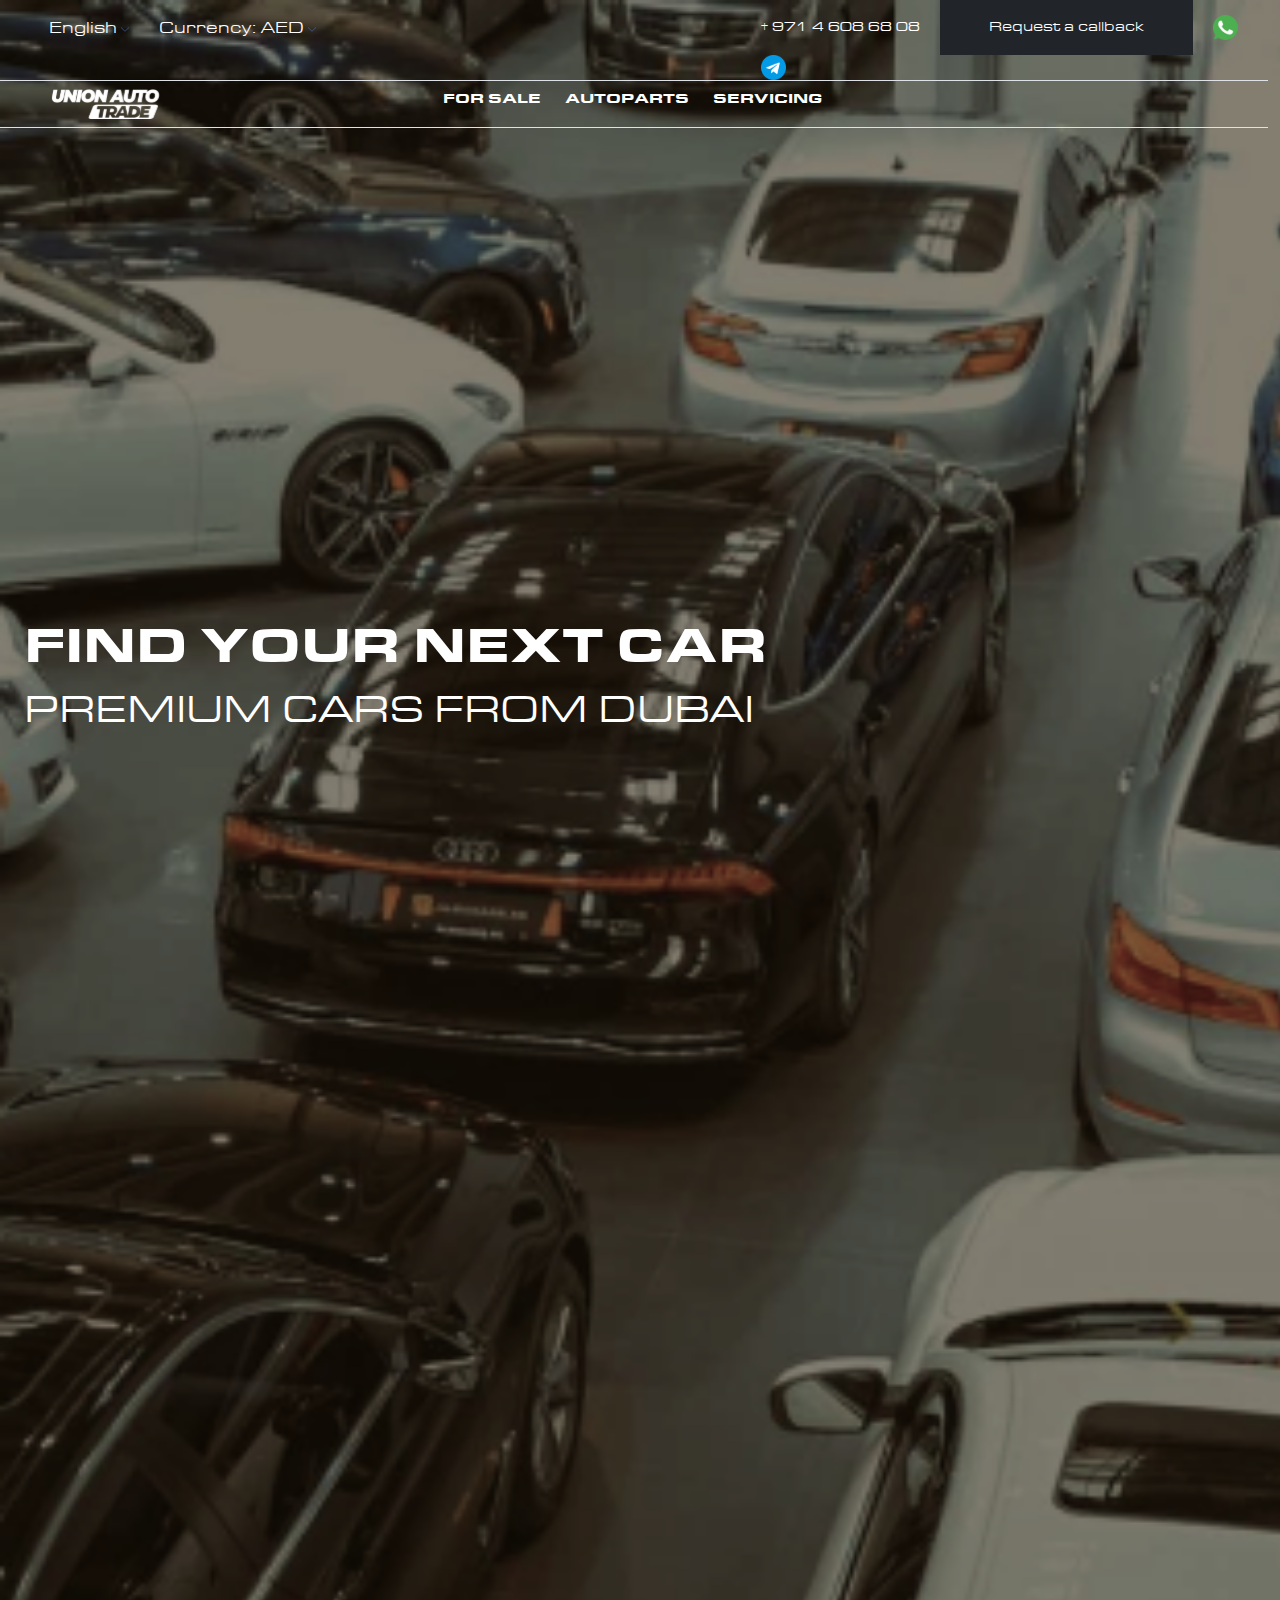
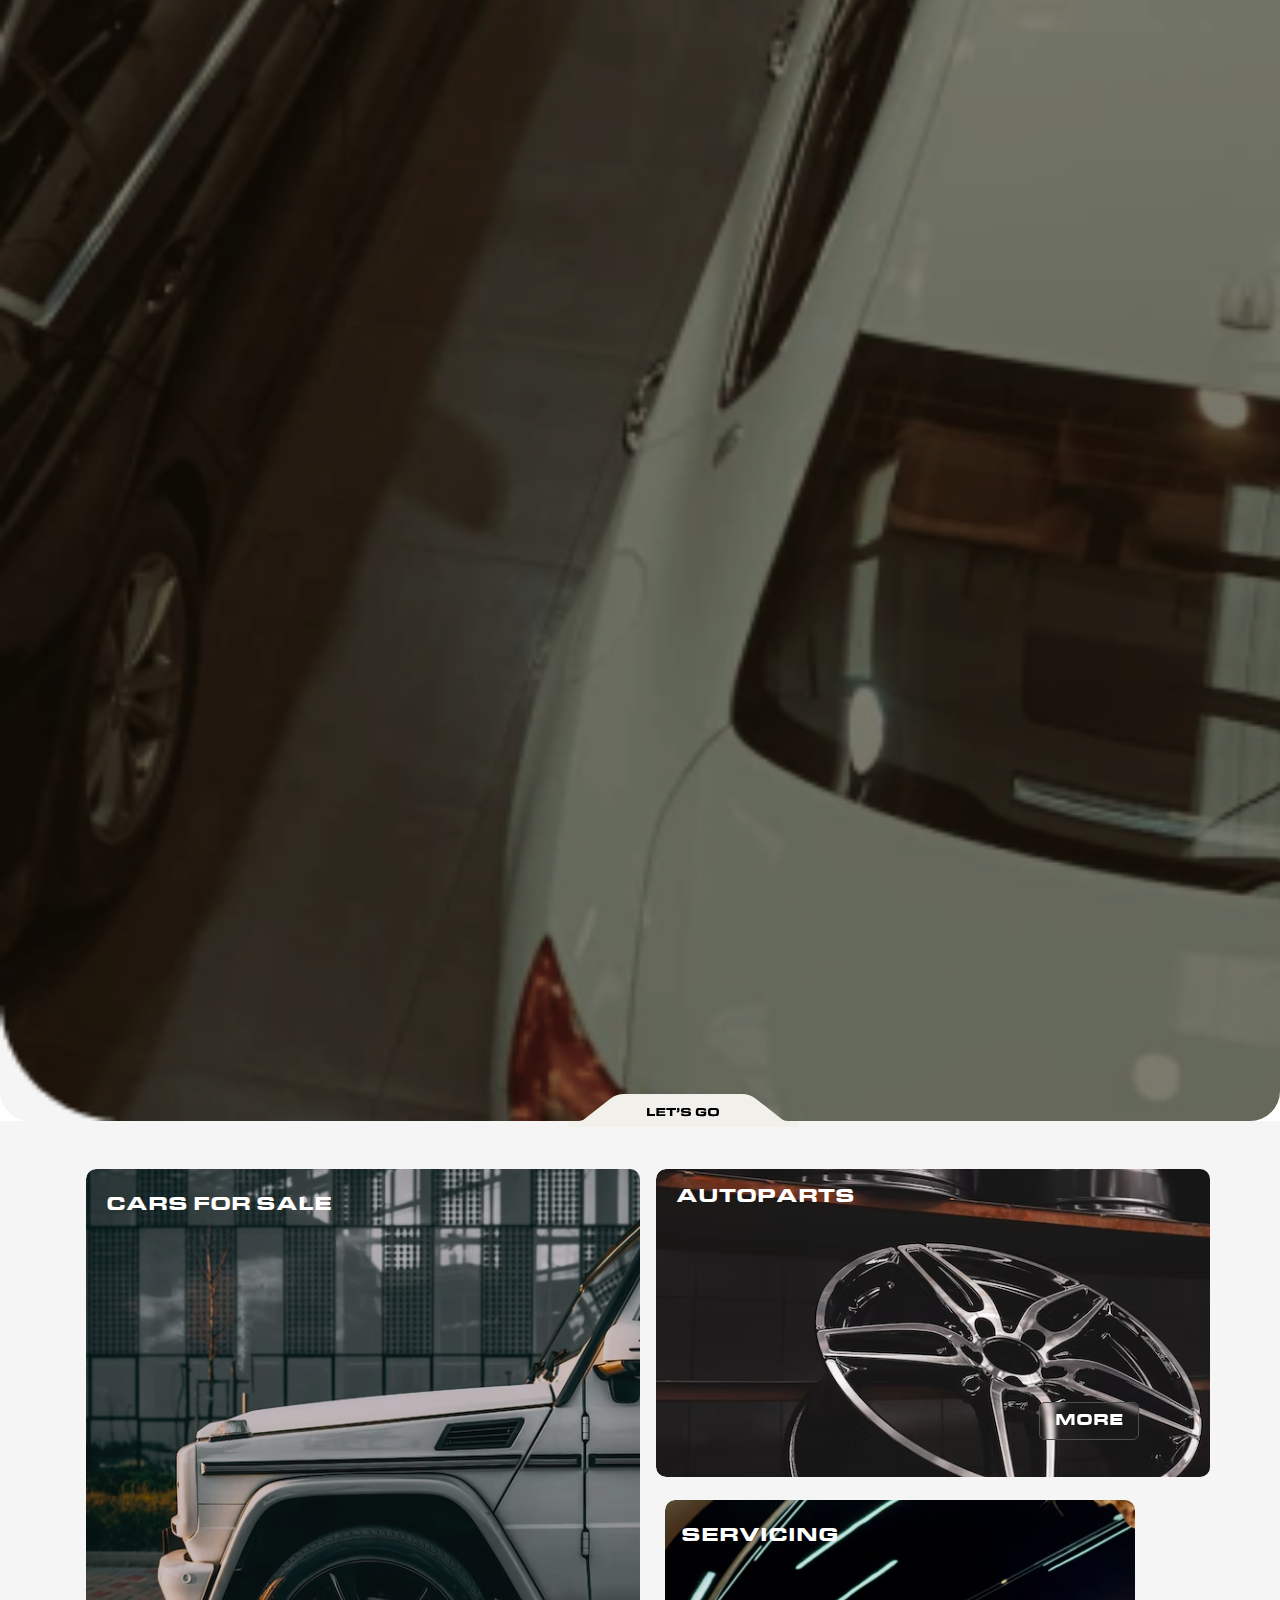
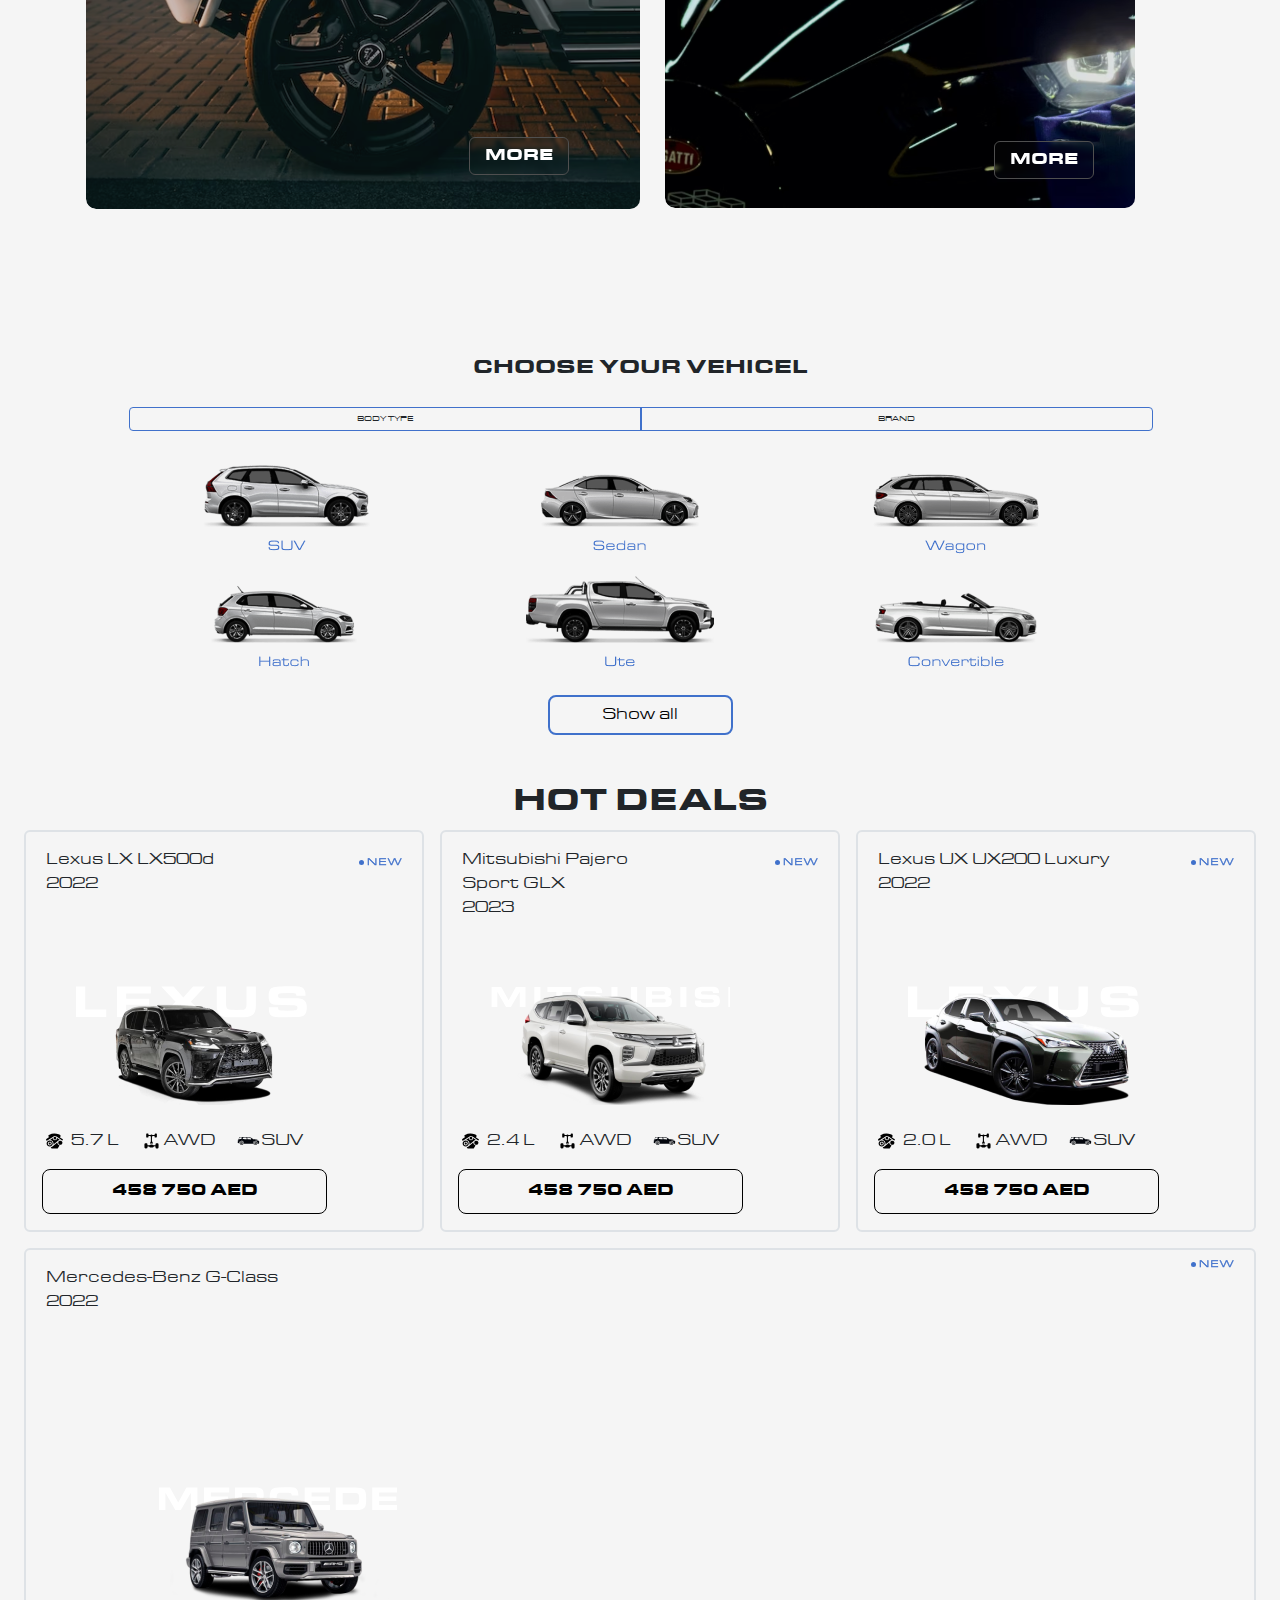
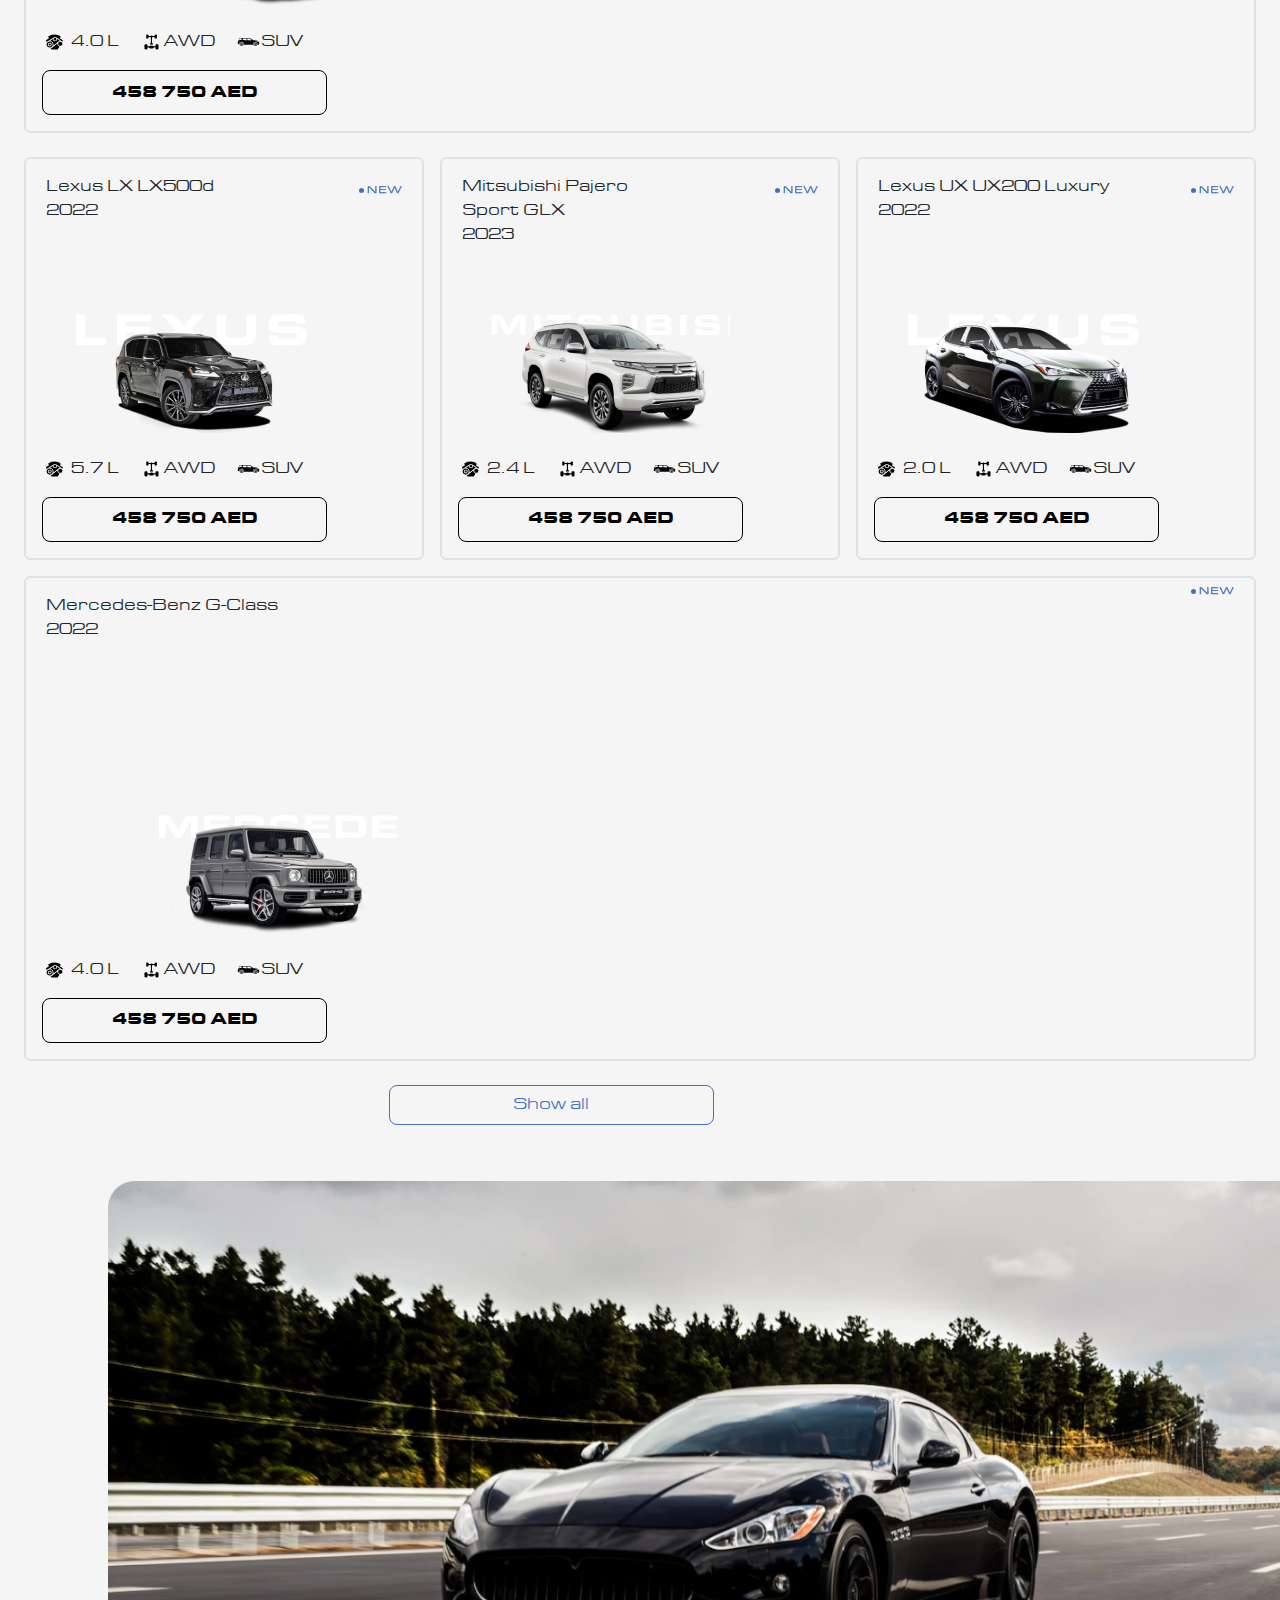
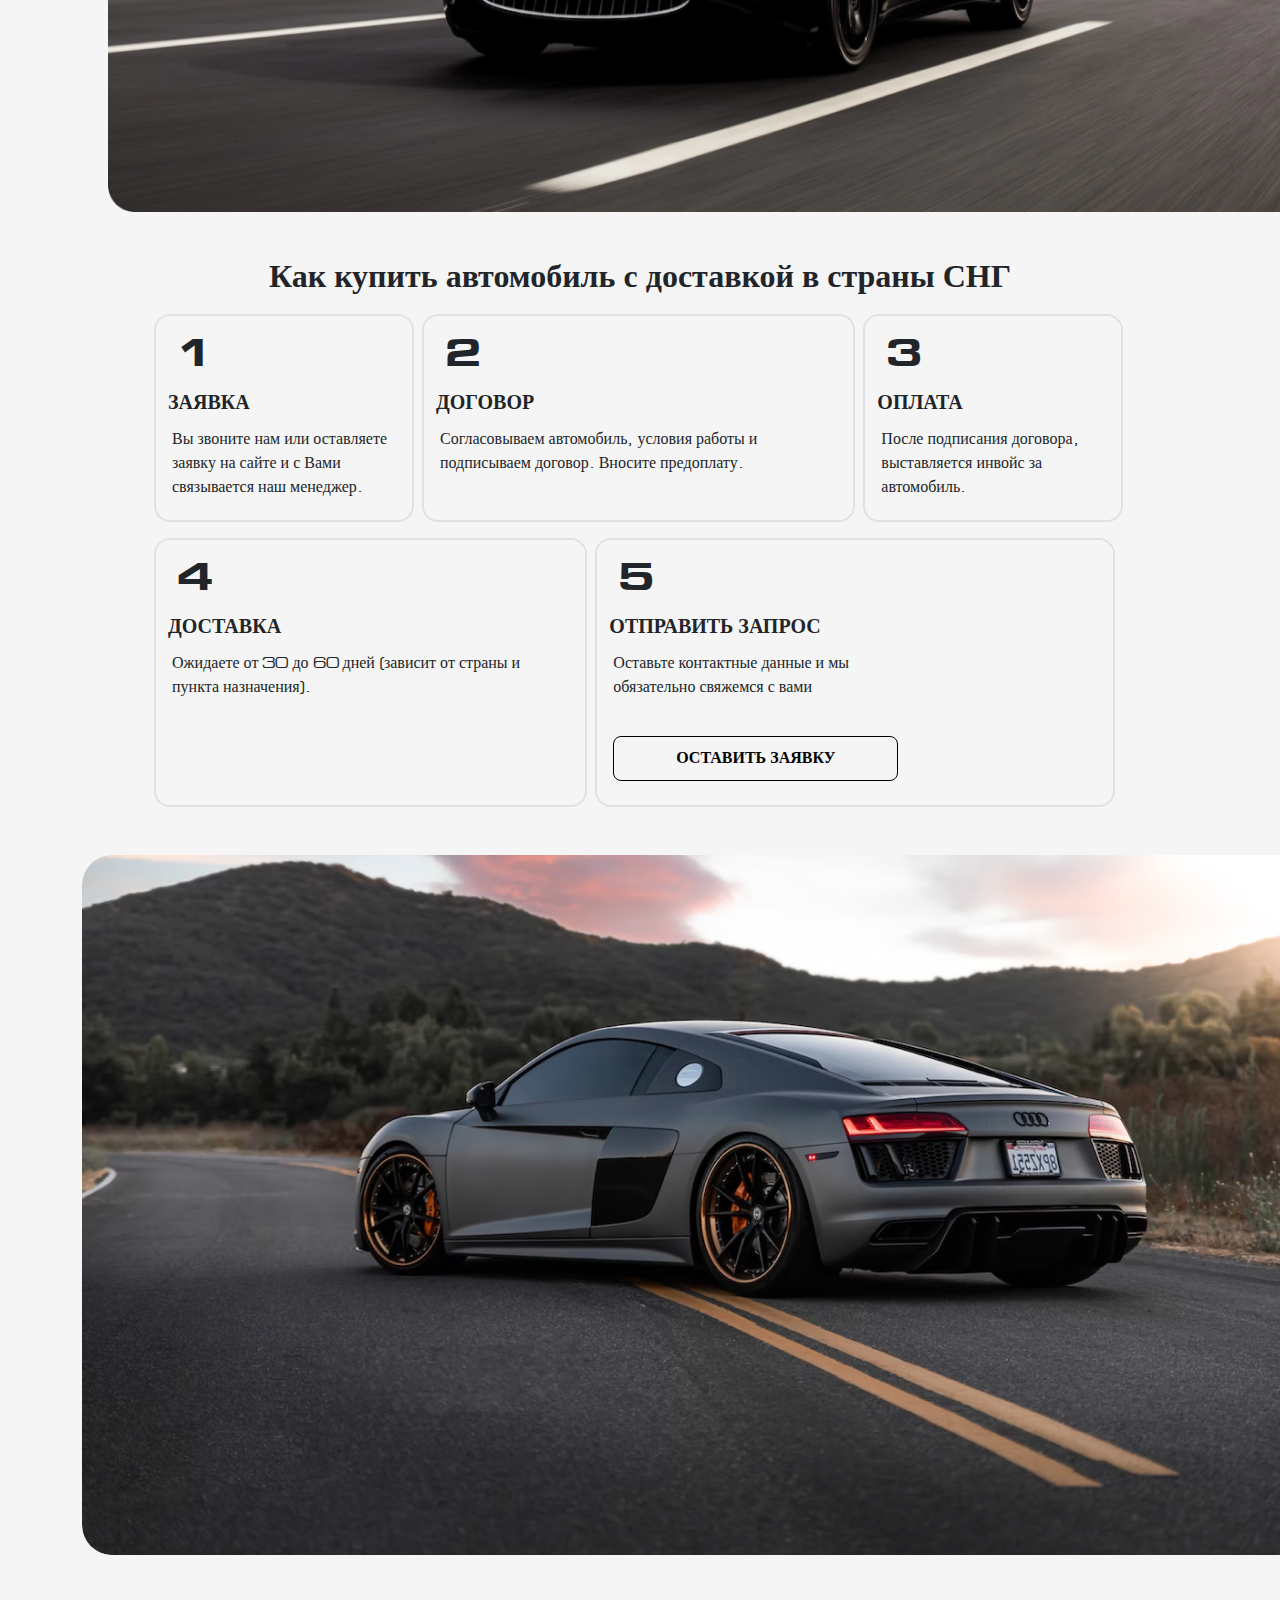
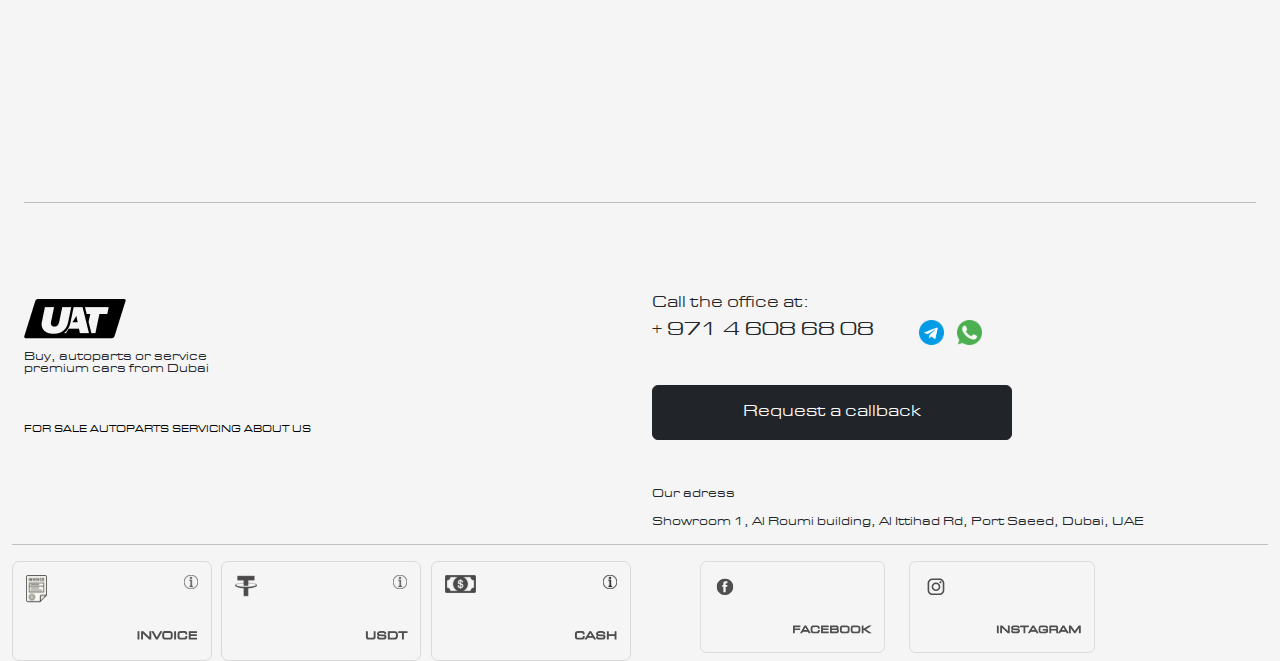
==== commit d8773166: "Изменил путь к фото png" ====
--- a/index.html
+++ b/index.html
@@ -109,14 +109,14 @@
         </div>
         <div data-tab-content id="car-body" class="mark-logo" >
           <div class="row mt-4 ms-lg-5 ps-lg-5 px-4">
-            <div class="col-4"><img src="./img/SUV.png" alt="" class="img-fluid"> </div>
-            <div class="col-4"><img src="./img/Sedan.png" alt="" class="img-fluid"></div>
+            <div class="col-4"><img src="./img/suv.png" alt="" class="img-fluid"> </div>
+            <div class="col-4"><img src="./img/sedan.png" alt="" class="img-fluid"></div>
             <div class="col-4"><img src="./img/Wagon.png" alt="" class="img-fluid"></div>
           </div>
           <div class="row mt-3 ms-lg-5 ps-lg-5  px-4">
             <div class="col-4"><img src="./img/Hatch.png" alt="" class="img-fluid"></div>
             <div class="col-4"><img src="./img/lite.png" alt="" class="img-fluid"></div>
-            <div class="col-4 "><img src="./img/Convertible.png" alt="" class="img-fluid"></div>
+            <div class="col-4 "><img src="./img/convertible.png" alt="" class="img-fluid"></div>
           </div>
         </div>
         <div data-tab-content id="car-brand" class="hidden me-5 mark-logo">
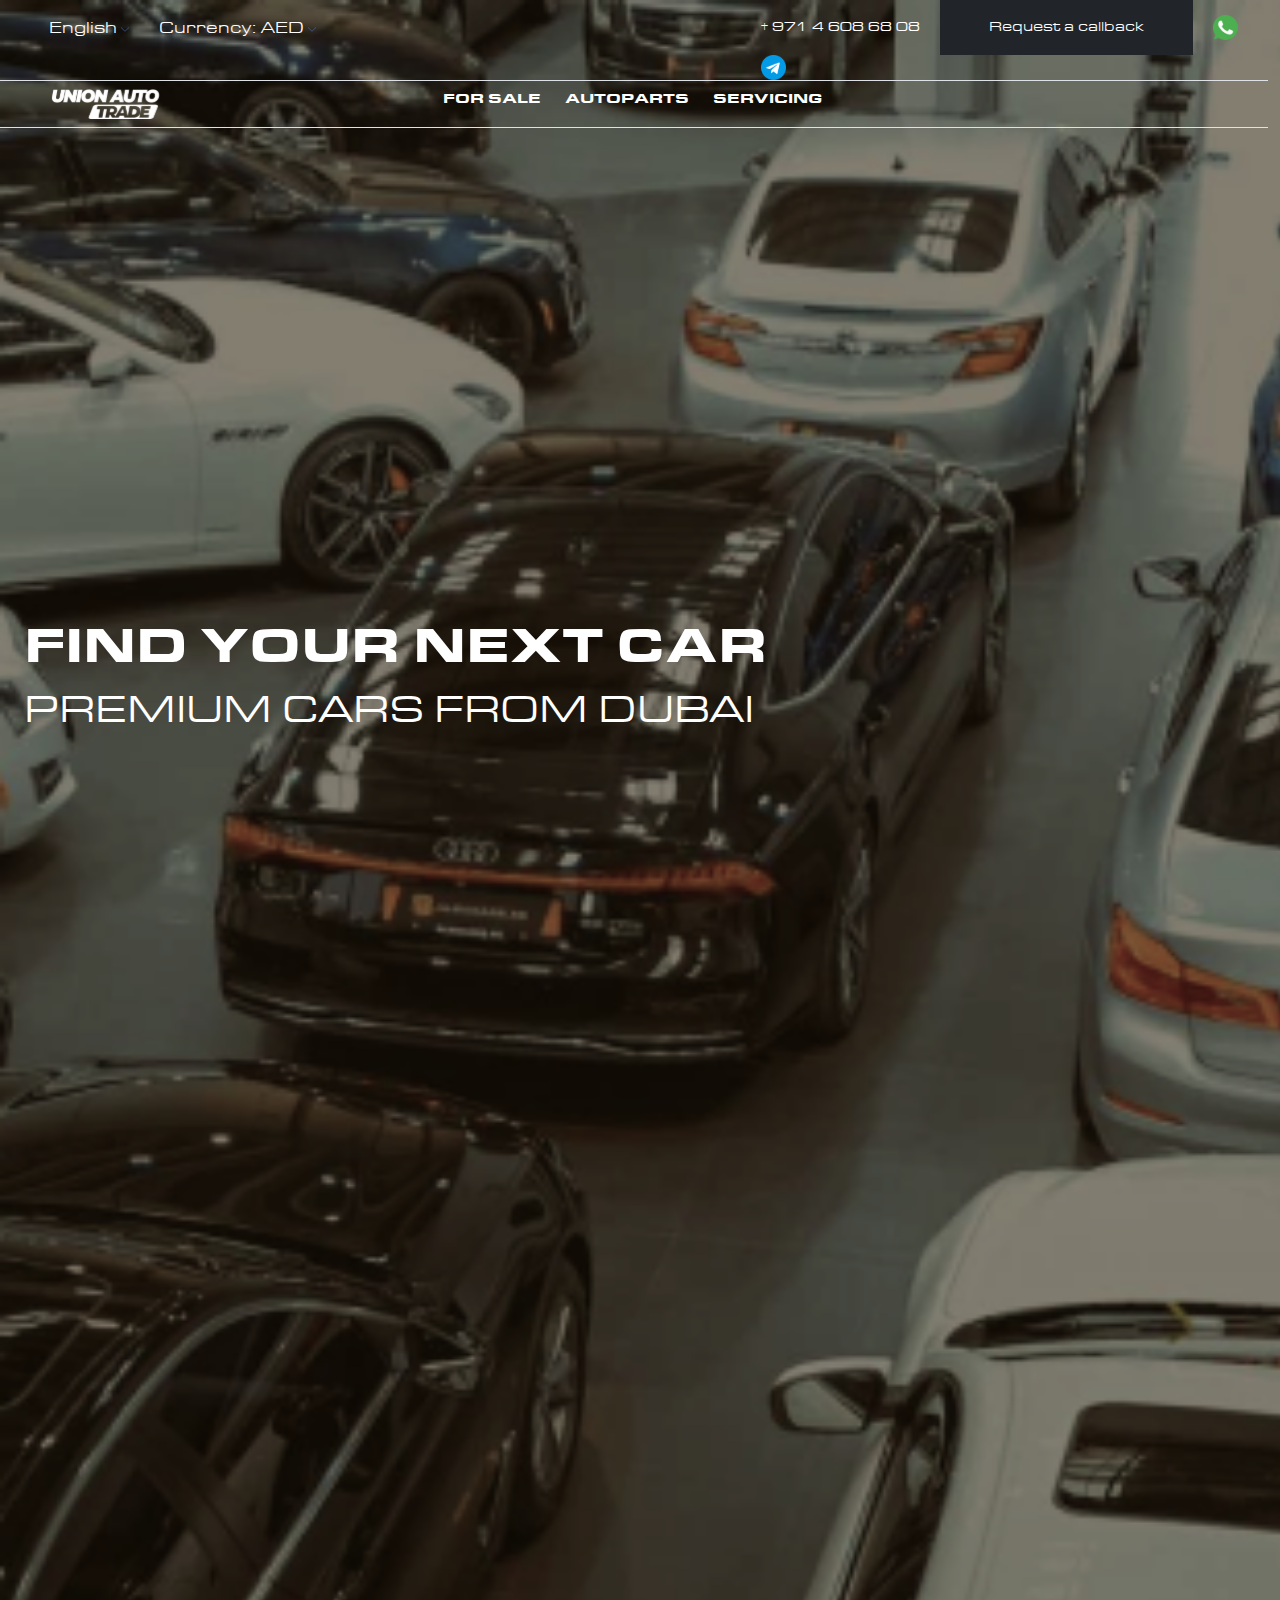
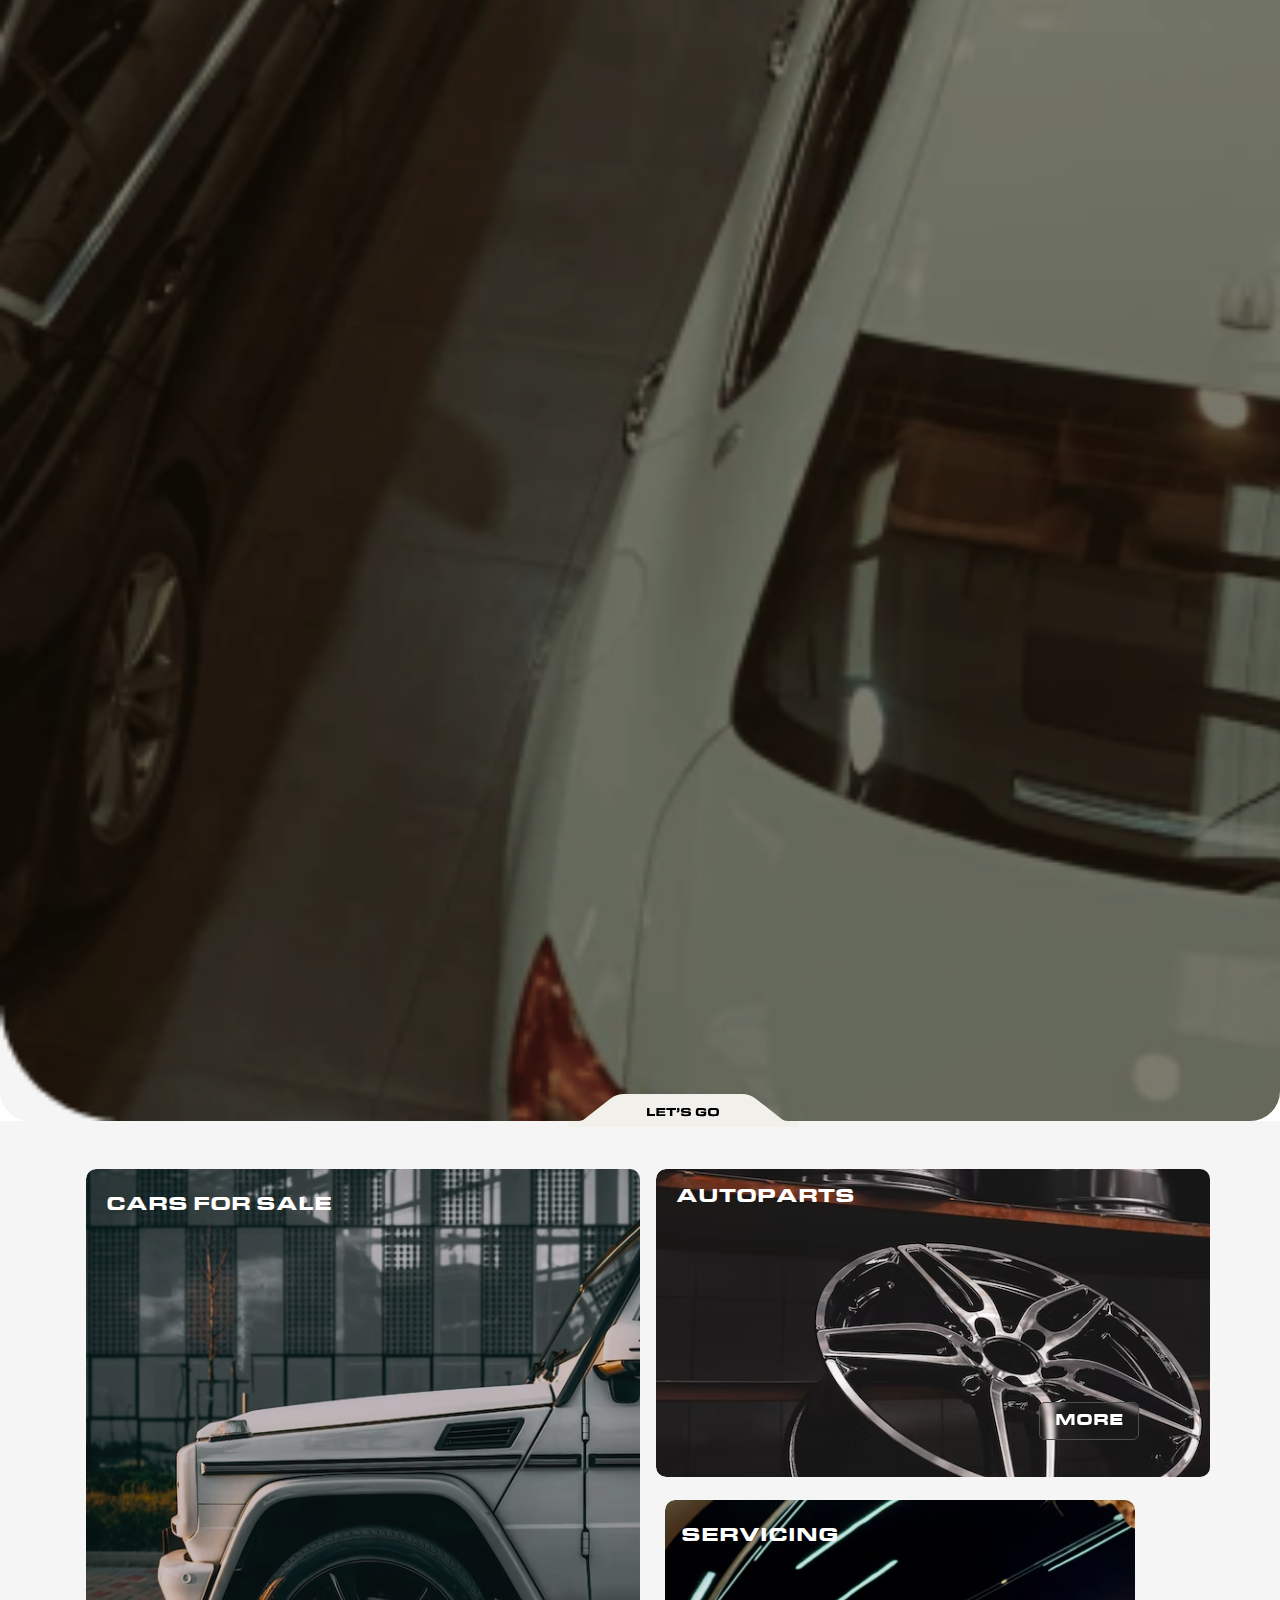
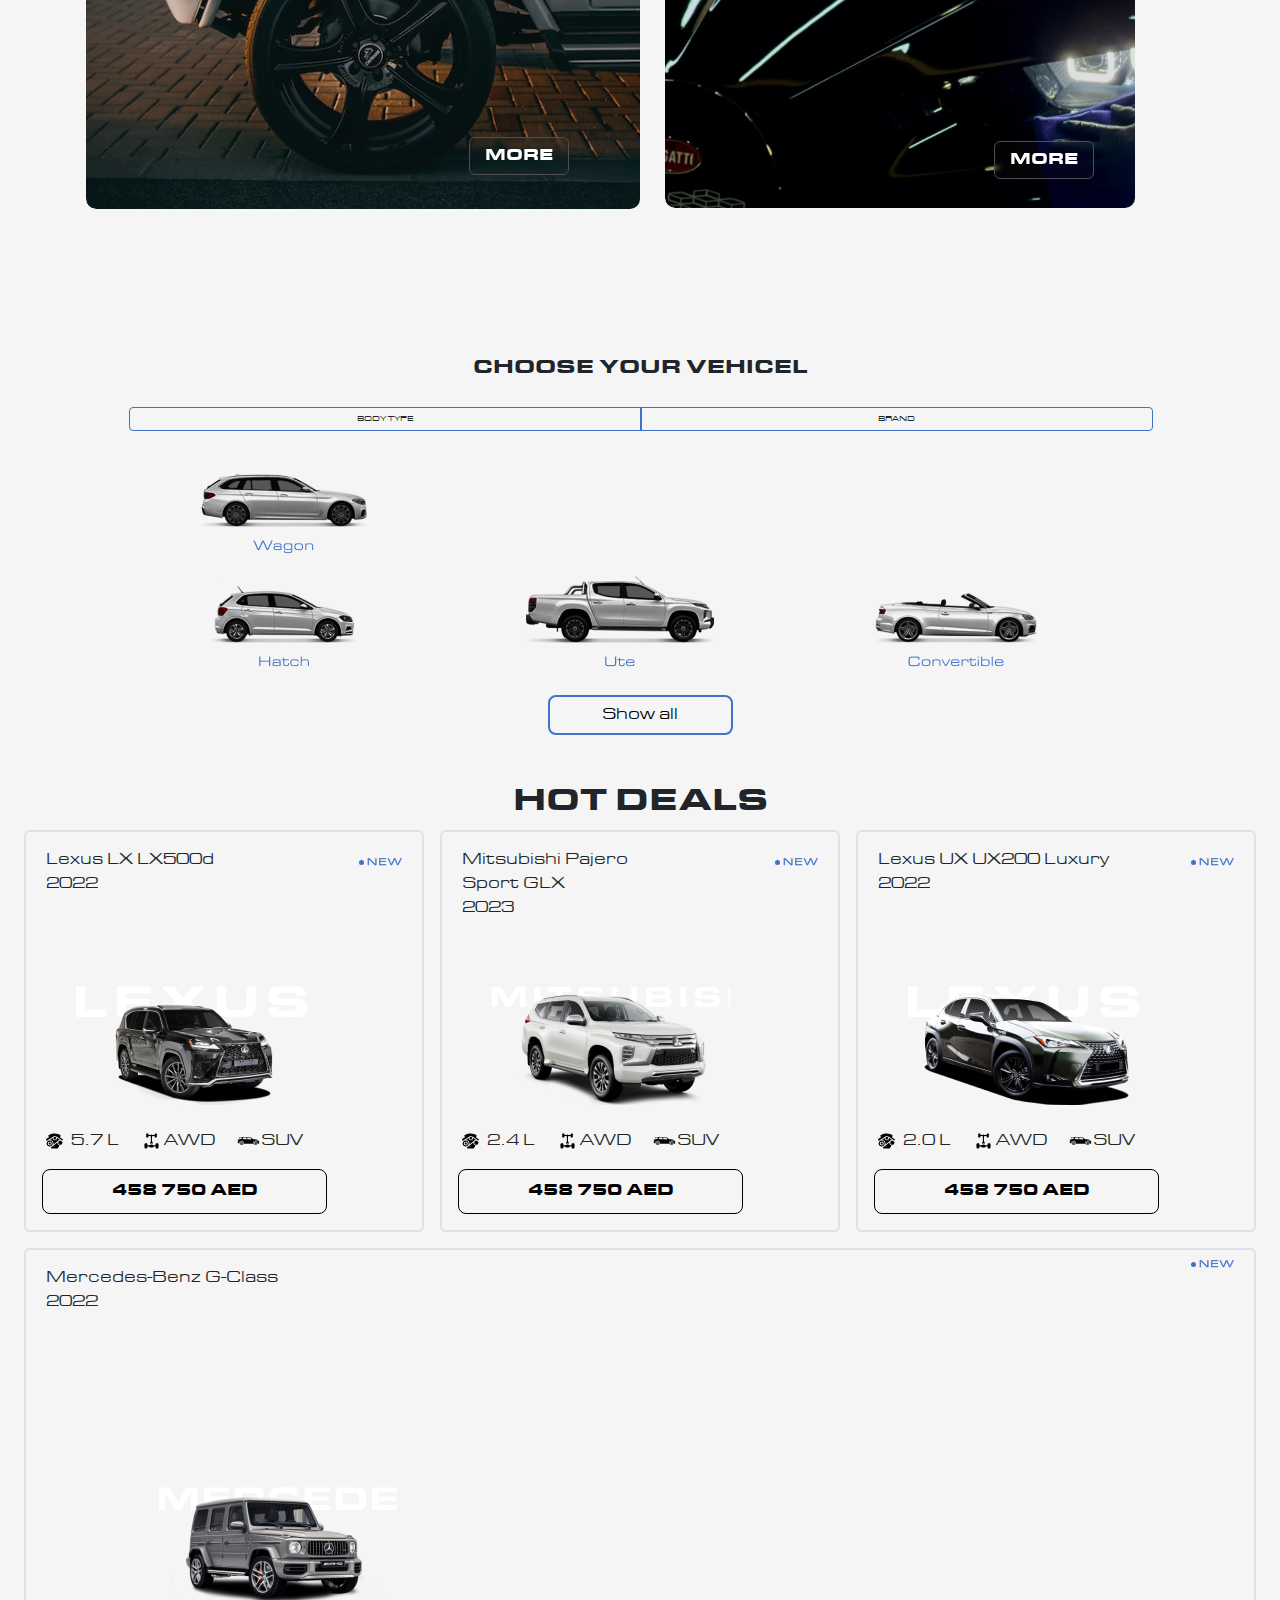
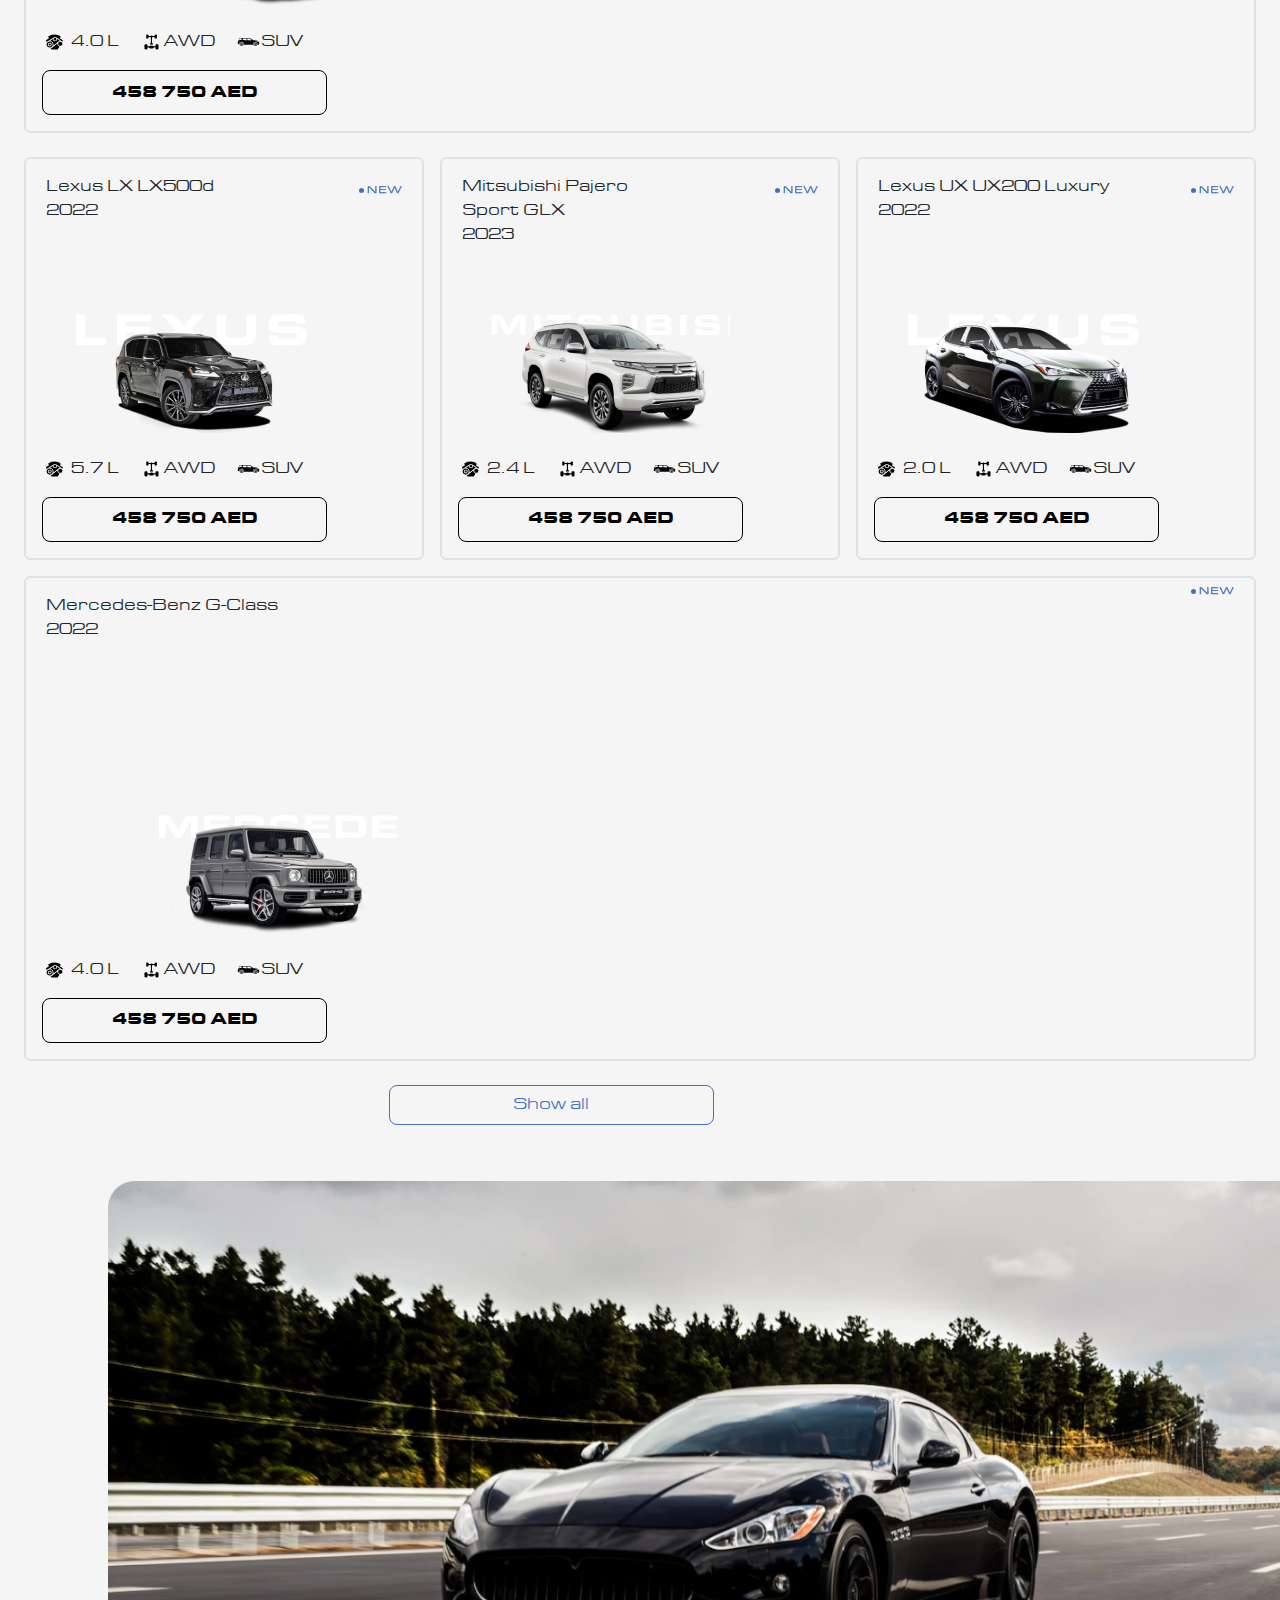
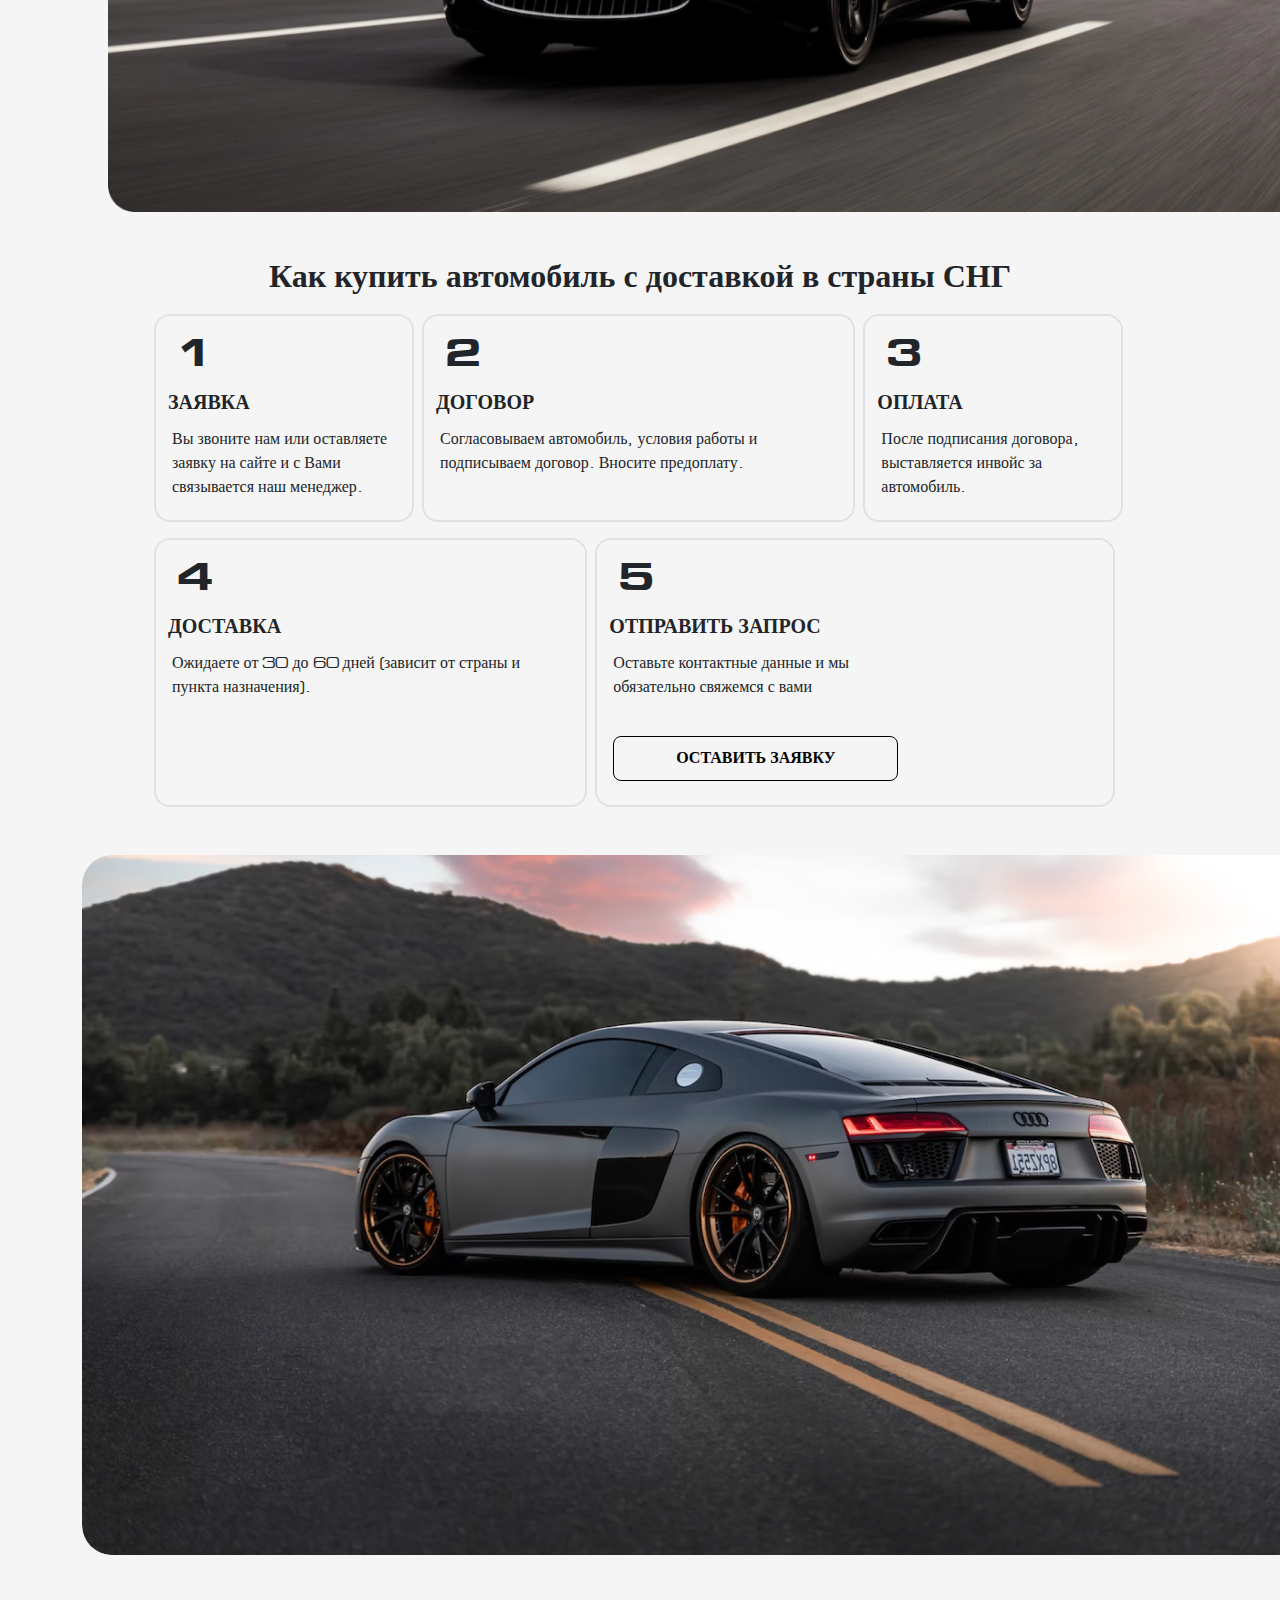
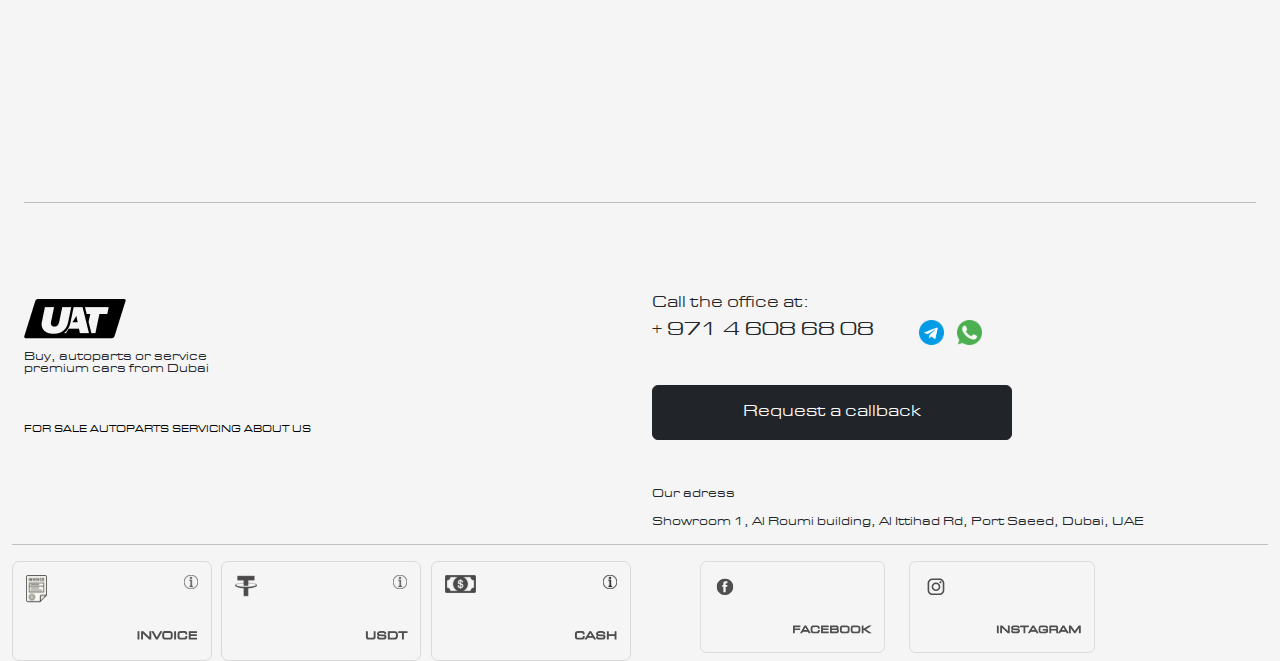
==== commit 69e9c3af: "force deploy" ====
--- a/index.html
+++ b/index.html
@@ -109,8 +109,8 @@
         </div>
         <div data-tab-content id="car-body" class="mark-logo" >
           <div class="row mt-4 ms-lg-5 ps-lg-5 px-4">
-            <div class="col-4"><img src="./img/suv.png" alt="" class="img-fluid"> </div>
-            <div class="col-4"><img src="./img/sedan.png" alt="" class="img-fluid"></div>
+            <!-- <div class="col-4"><img src="./img/suv.png" alt="" class="img-fluid"> </div>
+            <div class="col-4"><img src="./img/sedan.png" alt="" class="img-fluid"></div> -->
             <div class="col-4"><img src="./img/Wagon.png" alt="" class="img-fluid"></div>
           </div>
           <div class="row mt-3 ms-lg-5 ps-lg-5  px-4">
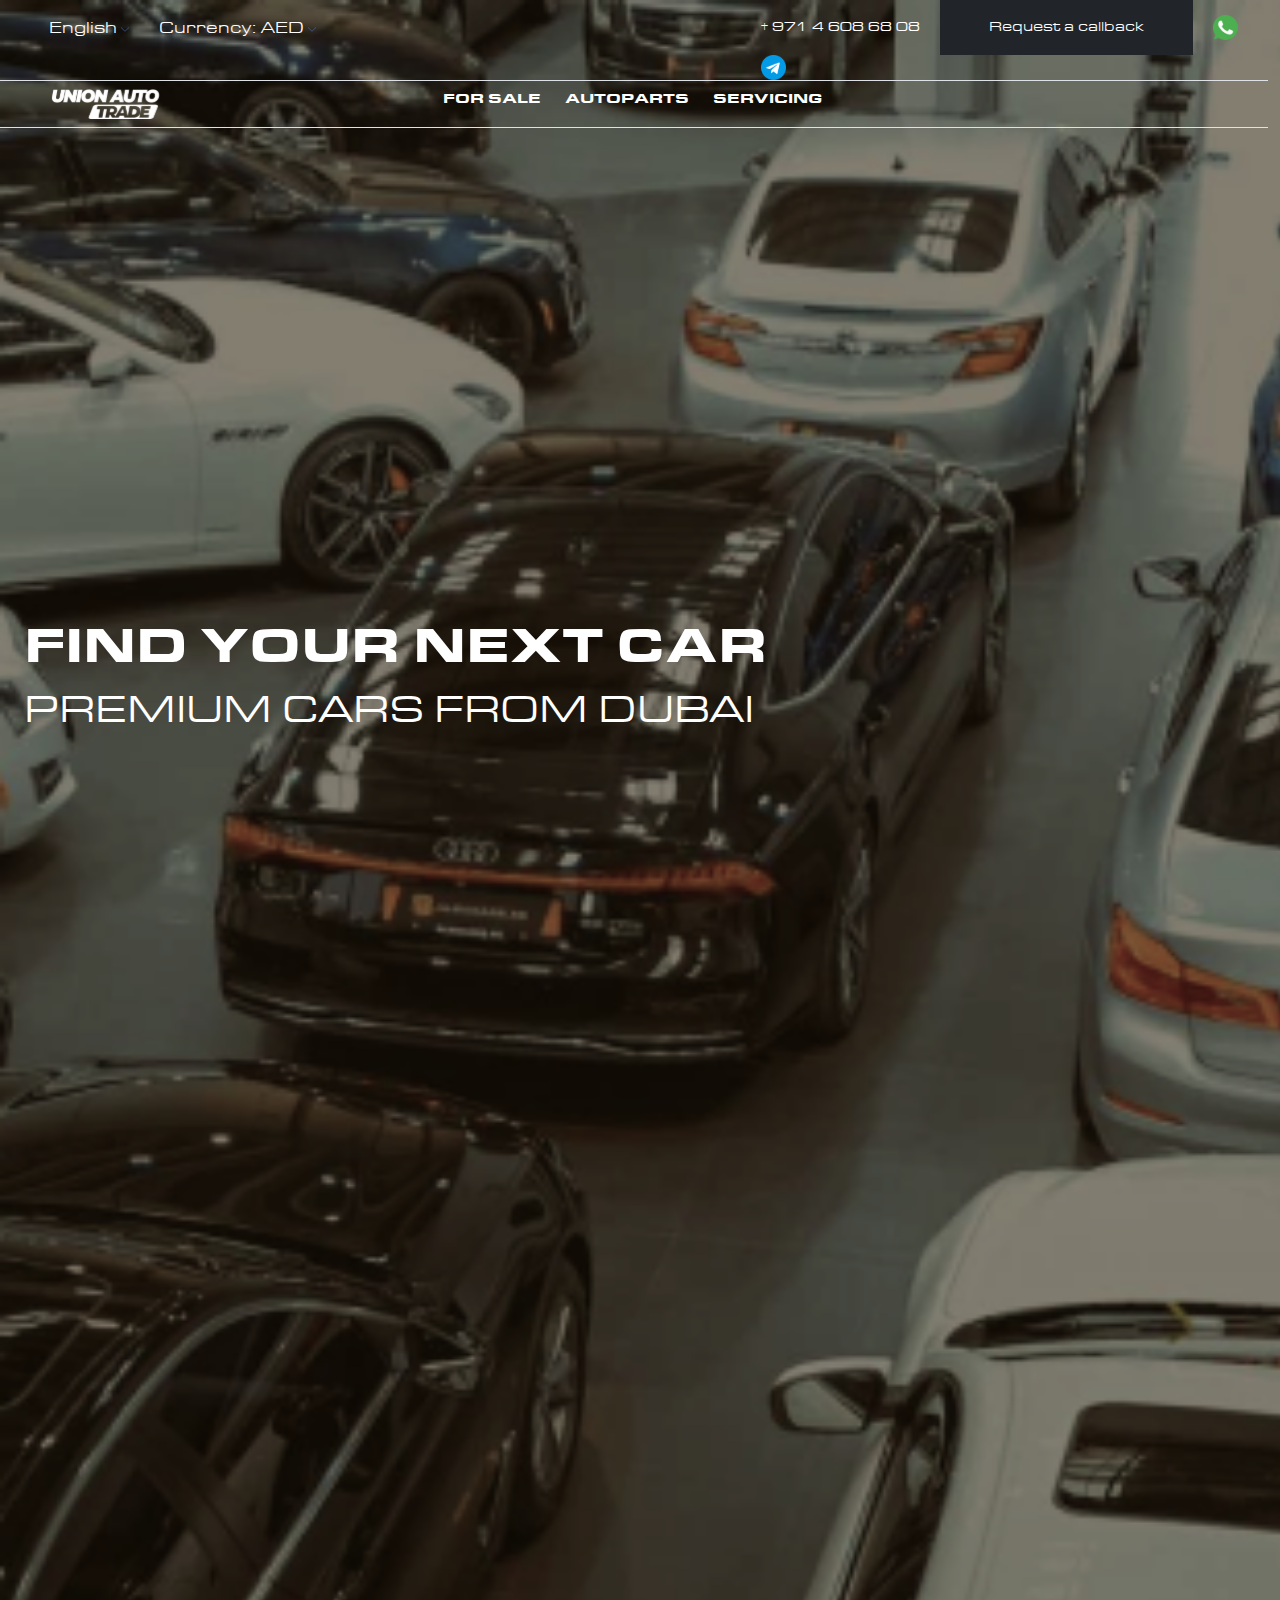
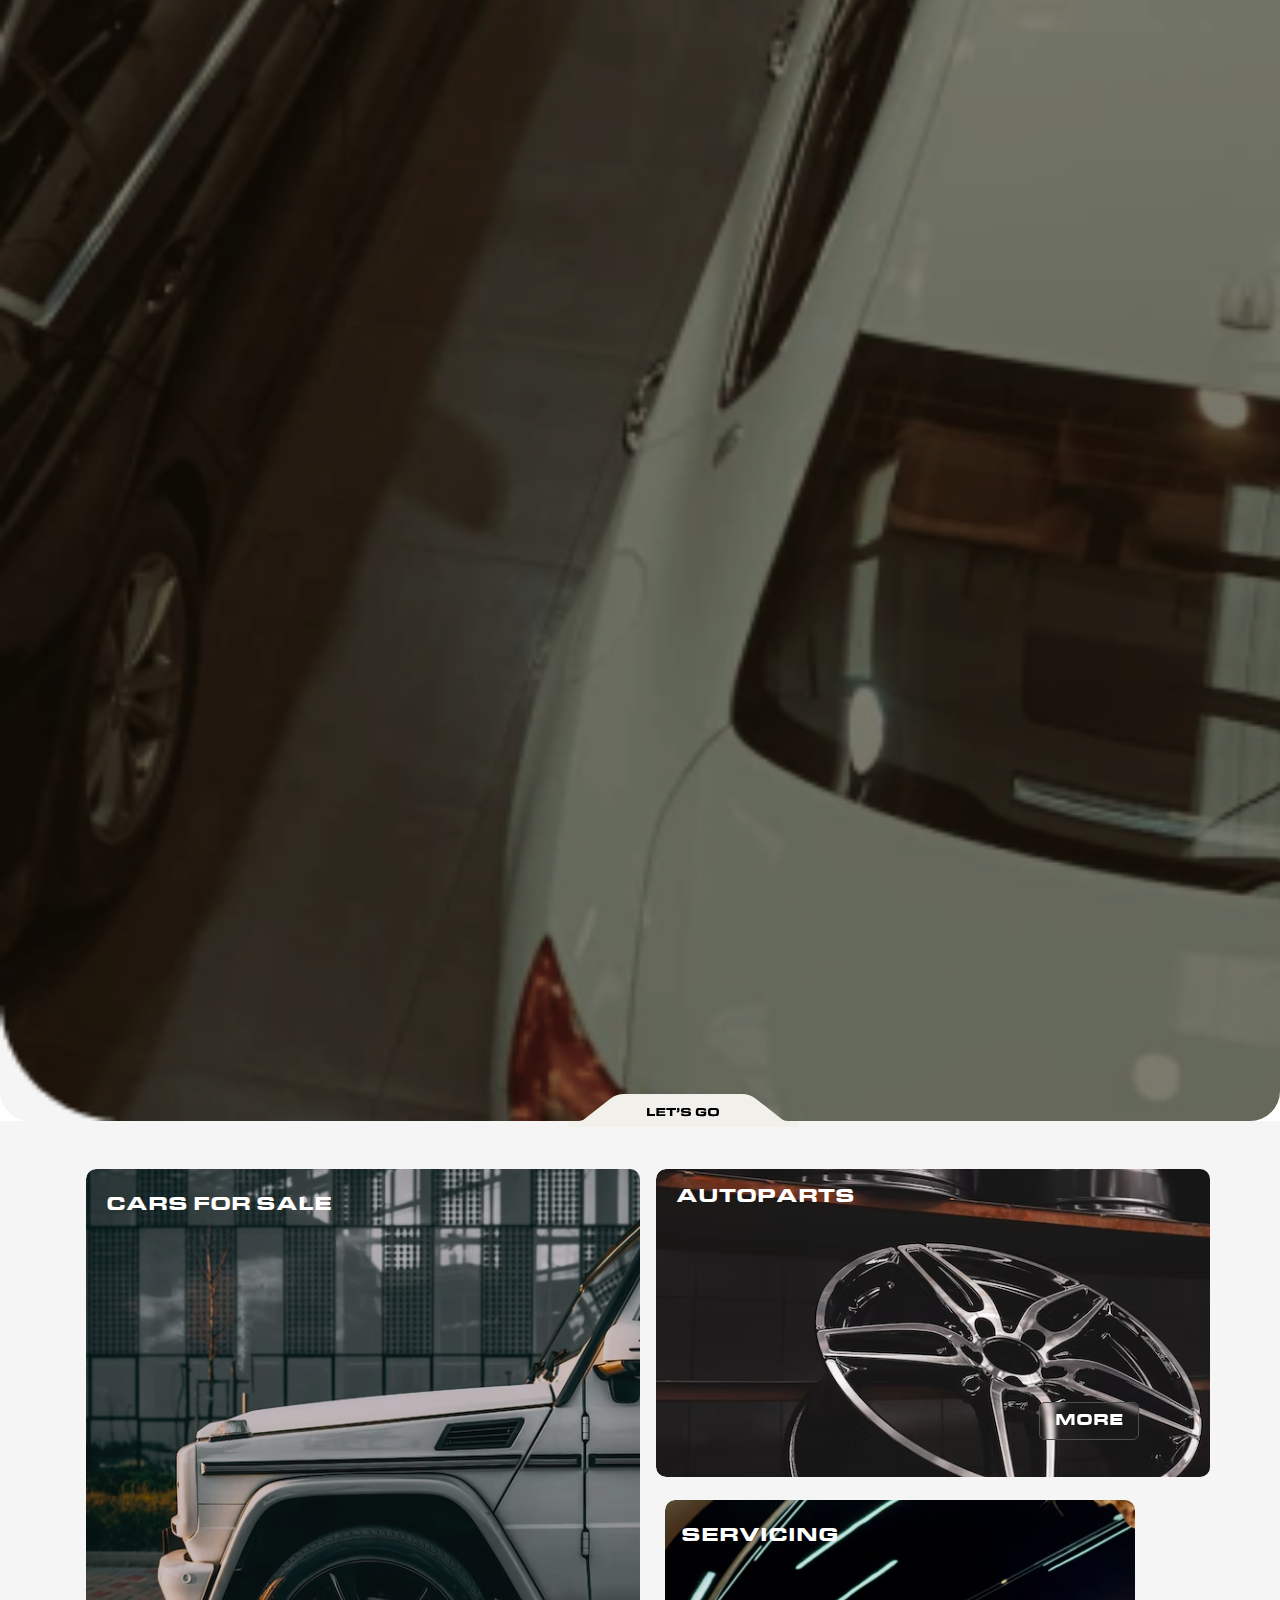
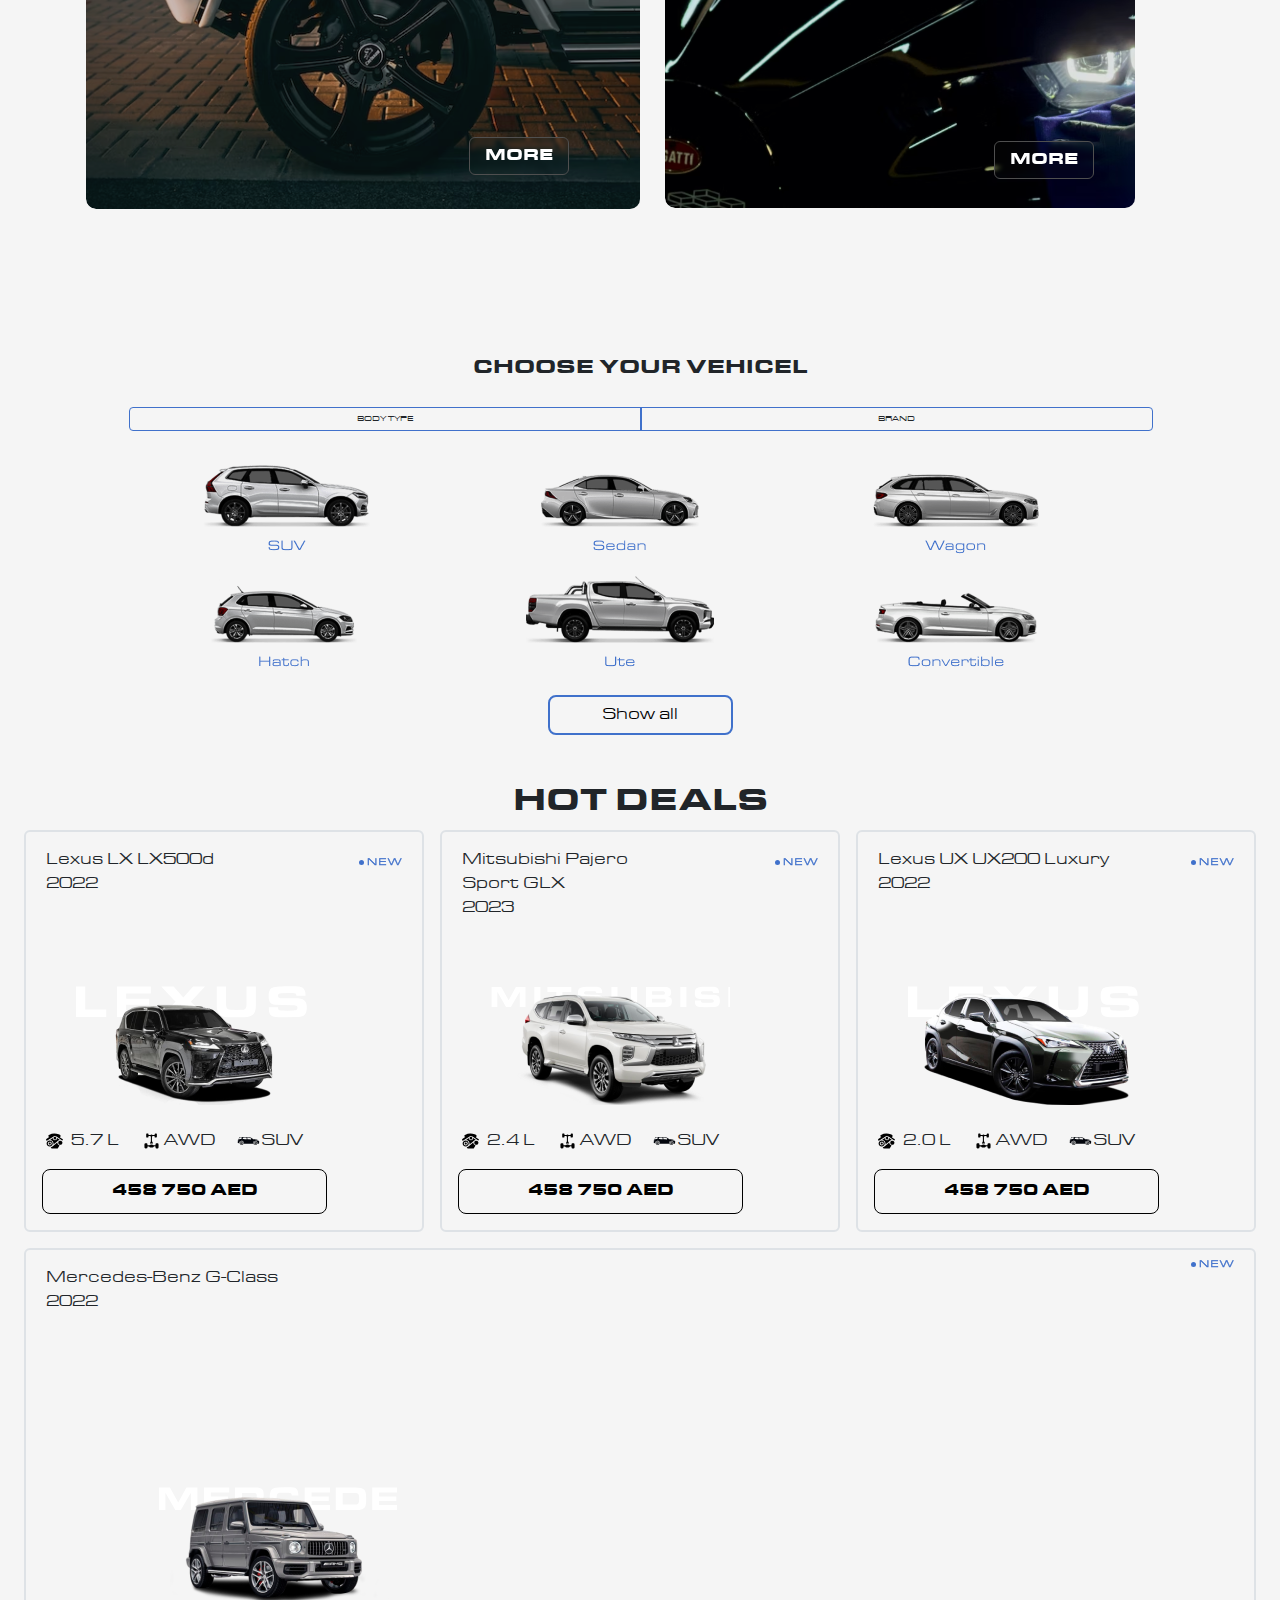
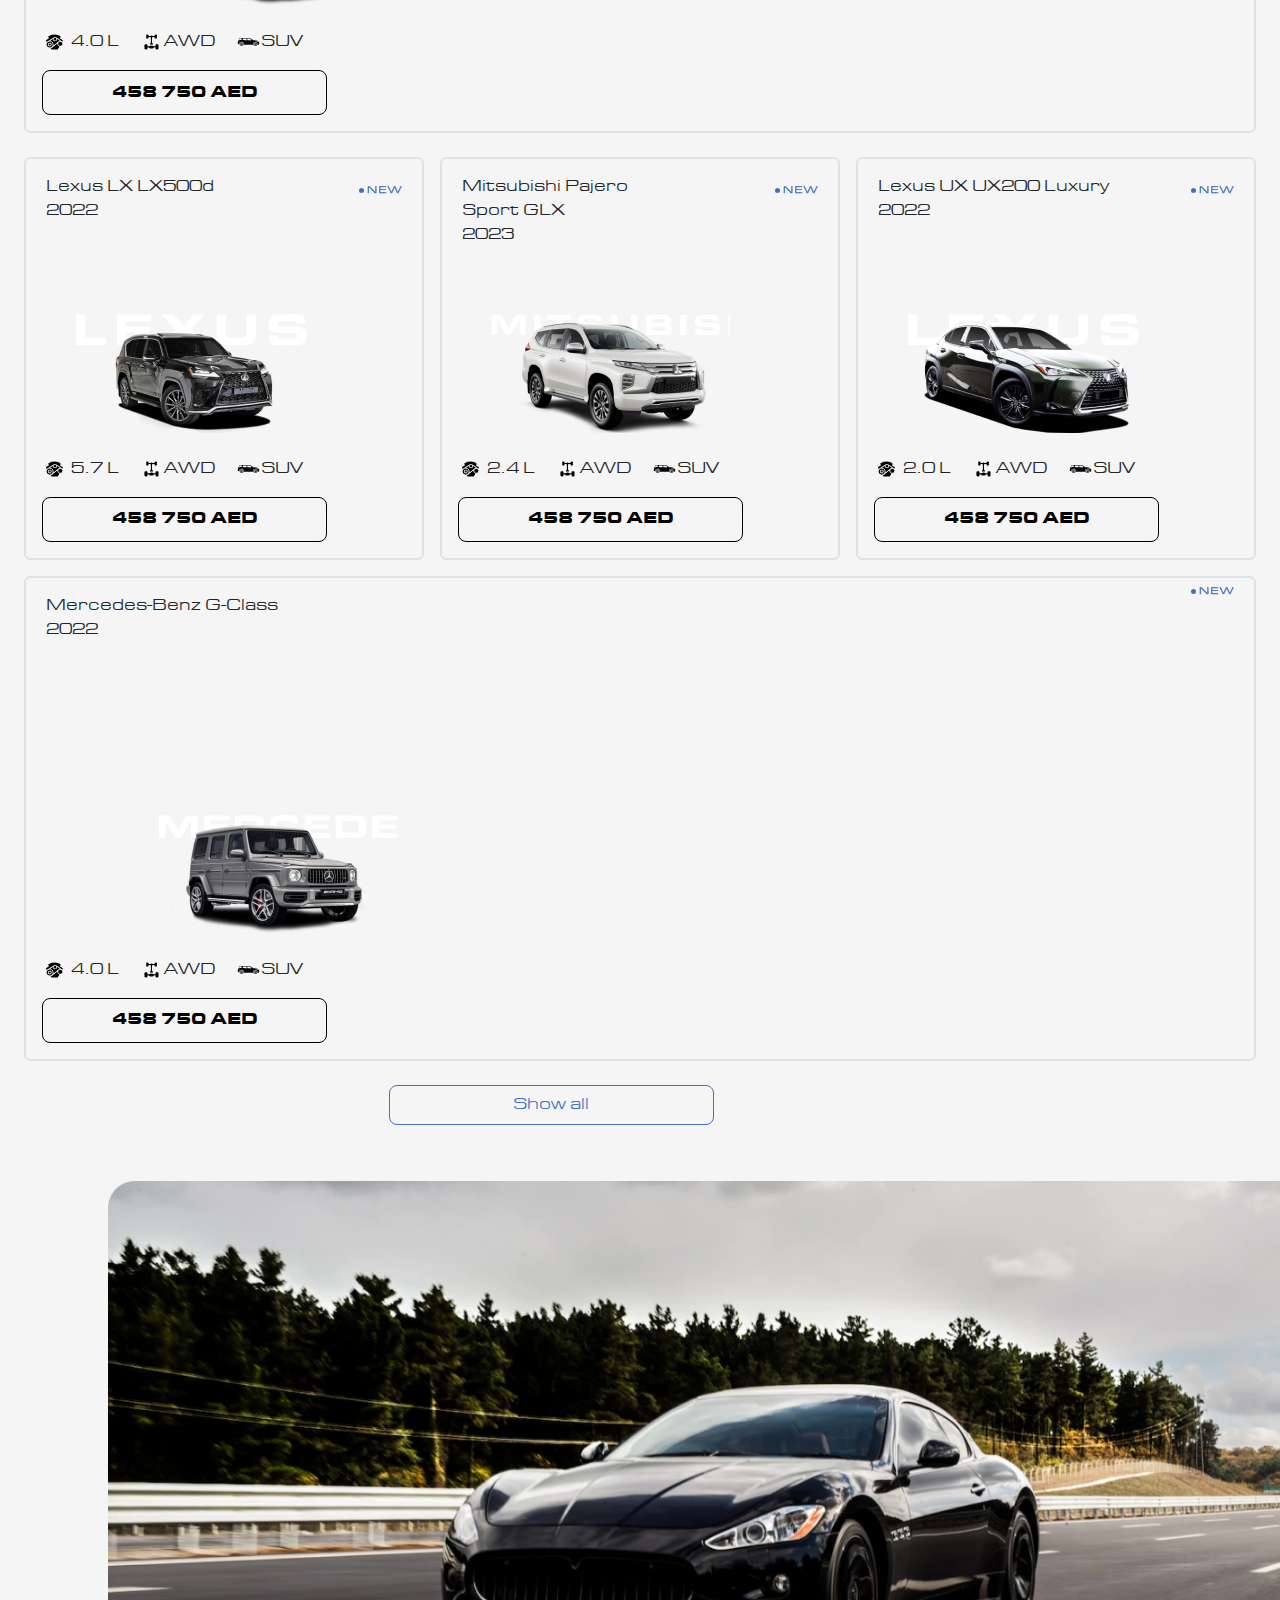
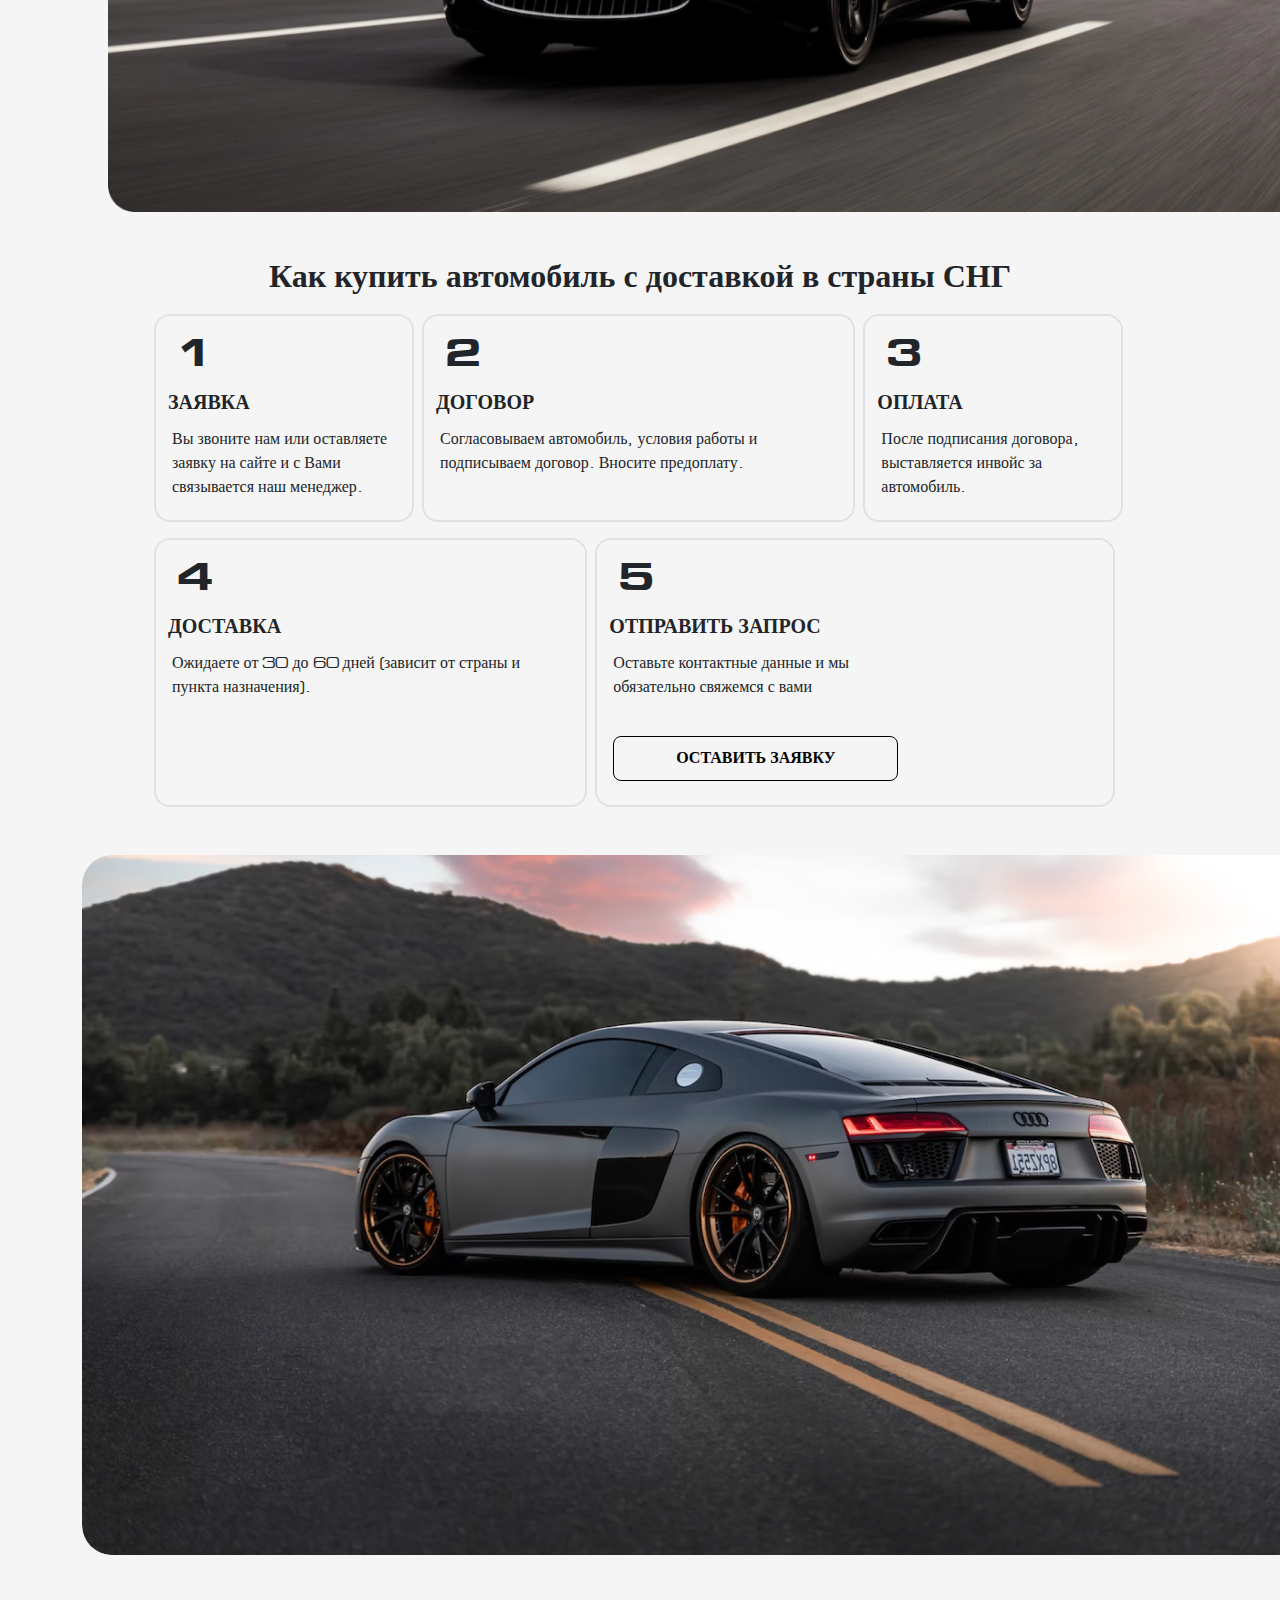
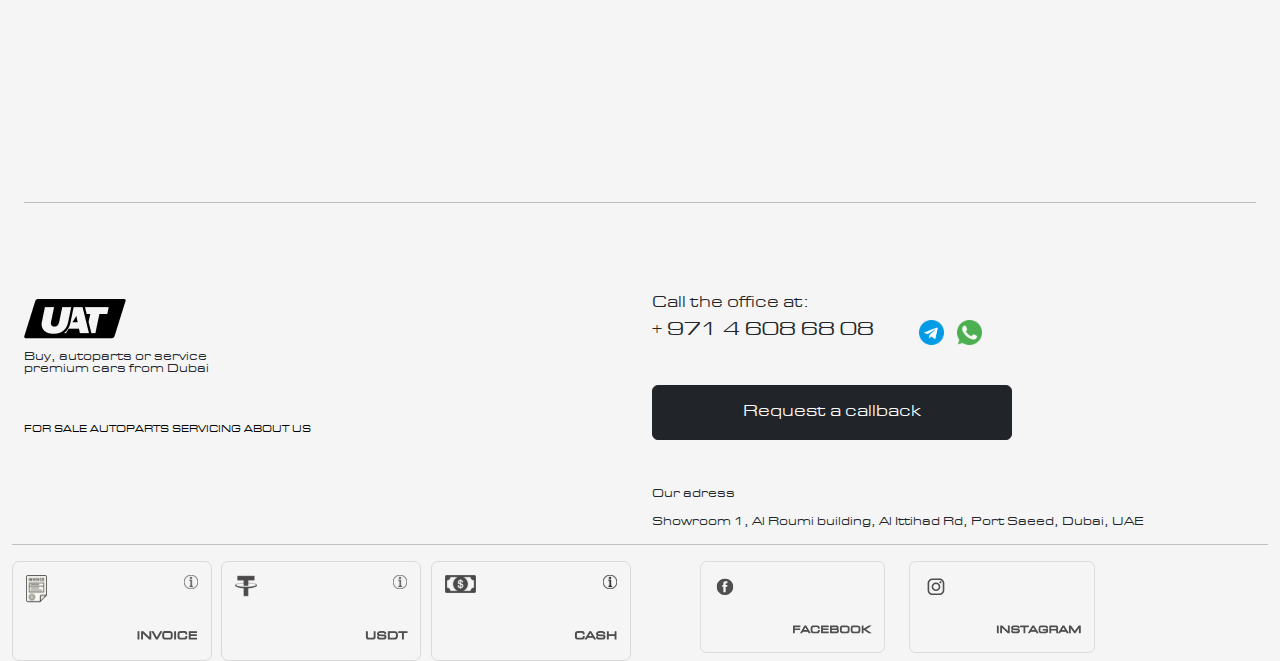
==== commit 1aae0070: "force deploy" ====
--- a/index.html
+++ b/index.html
@@ -109,8 +109,8 @@
         </div>
         <div data-tab-content id="car-body" class="mark-logo" >
           <div class="row mt-4 ms-lg-5 ps-lg-5 px-4">
-            <!-- <div class="col-4"><img src="./img/suv.png" alt="" class="img-fluid"> </div>
-            <div class="col-4"><img src="./img/sedan.png" alt="" class="img-fluid"></div> -->
+            <div class="col-4"><img src="./img/suv.png" alt="" class="img-fluid"> </div>
+            <div class="col-4"><img src="./img/sedan.png" alt="" class="img-fluid"></div>
             <div class="col-4"><img src="./img/Wagon.png" alt="" class="img-fluid"></div>
           </div>
           <div class="row mt-3 ms-lg-5 ps-lg-5  px-4">
